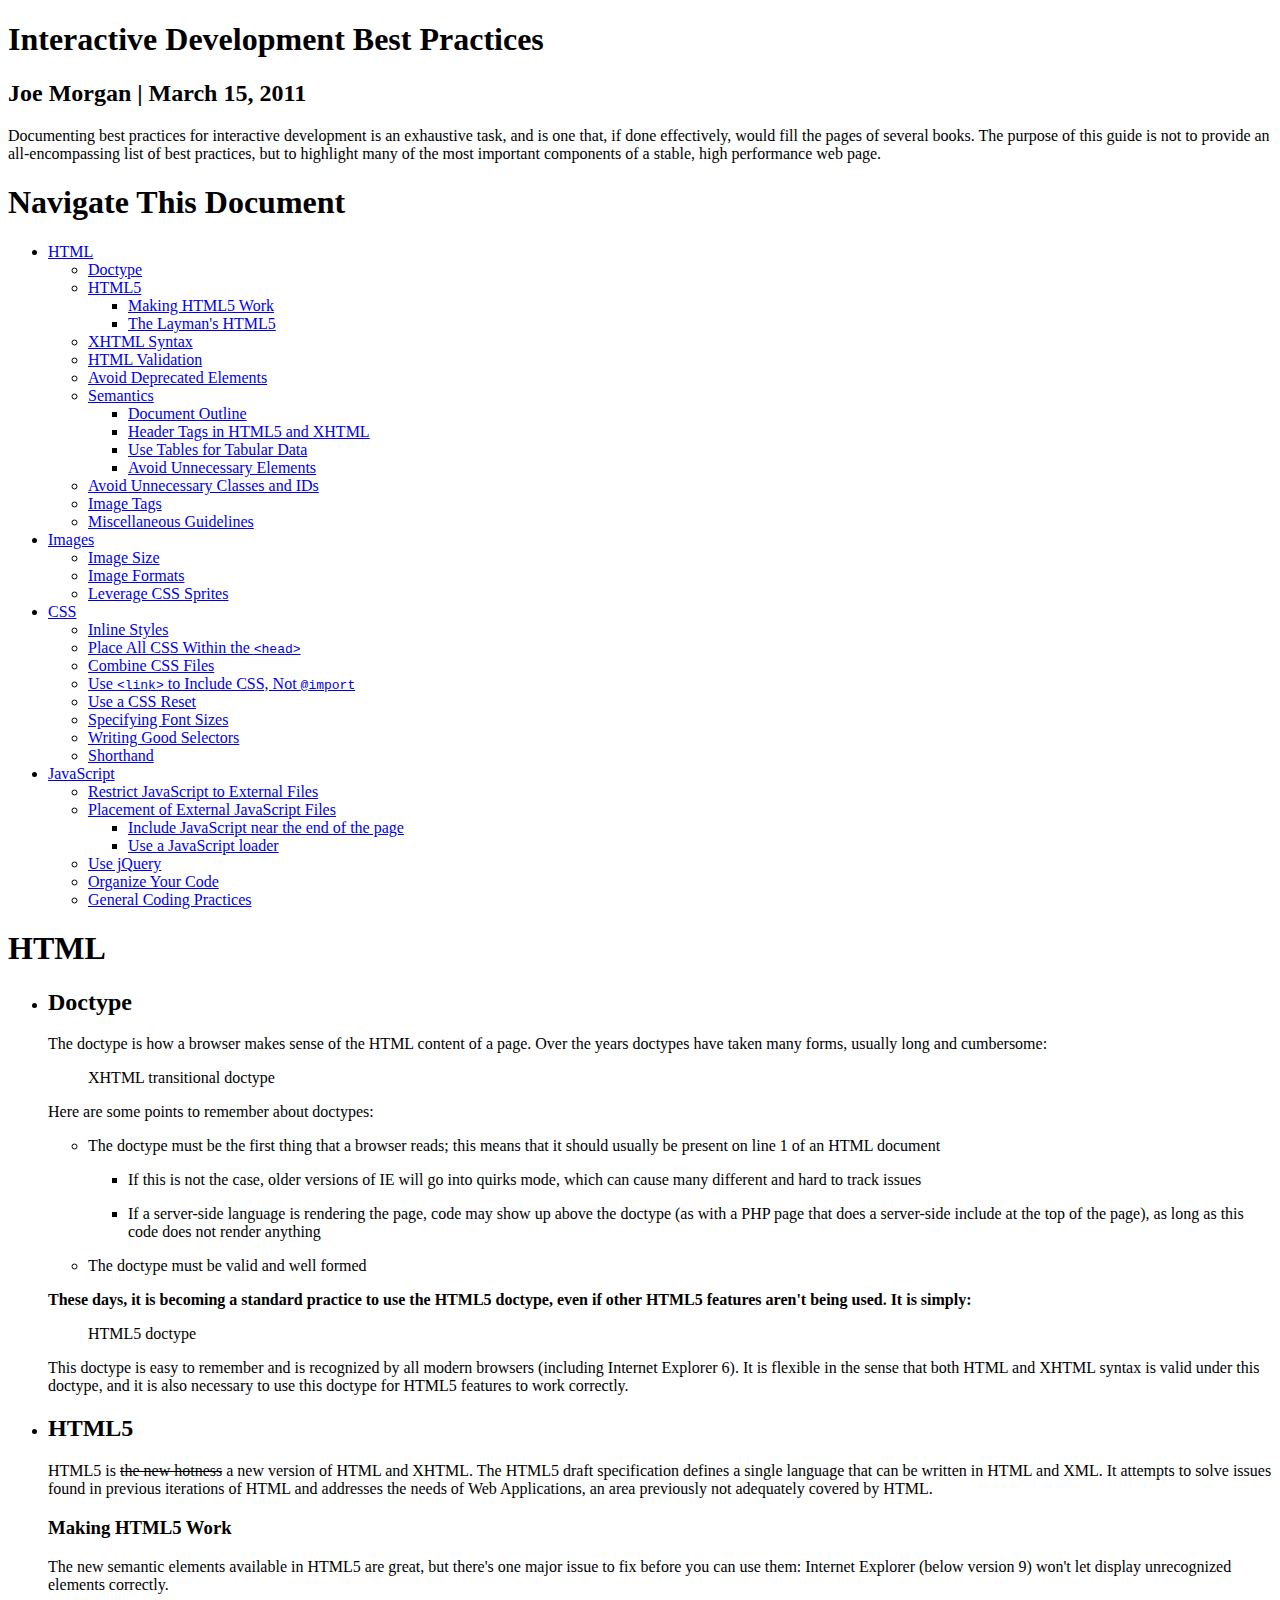
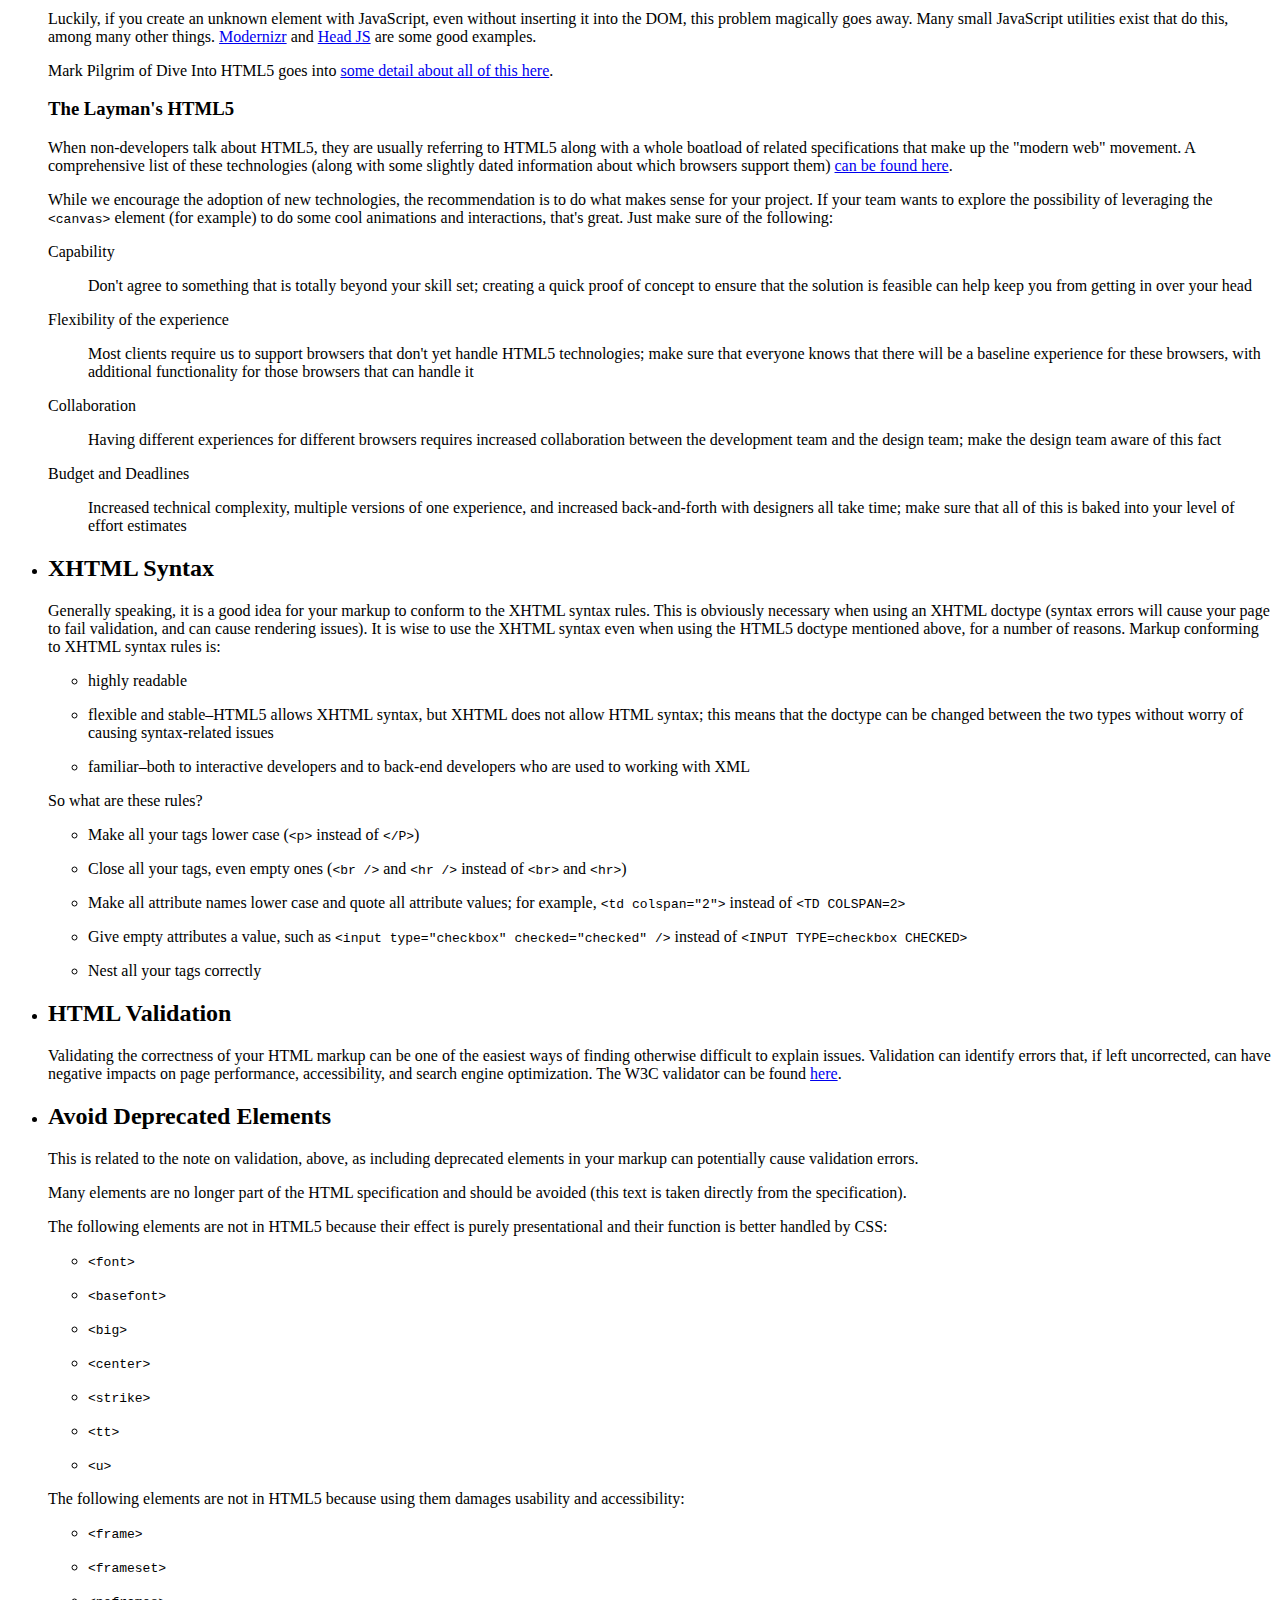
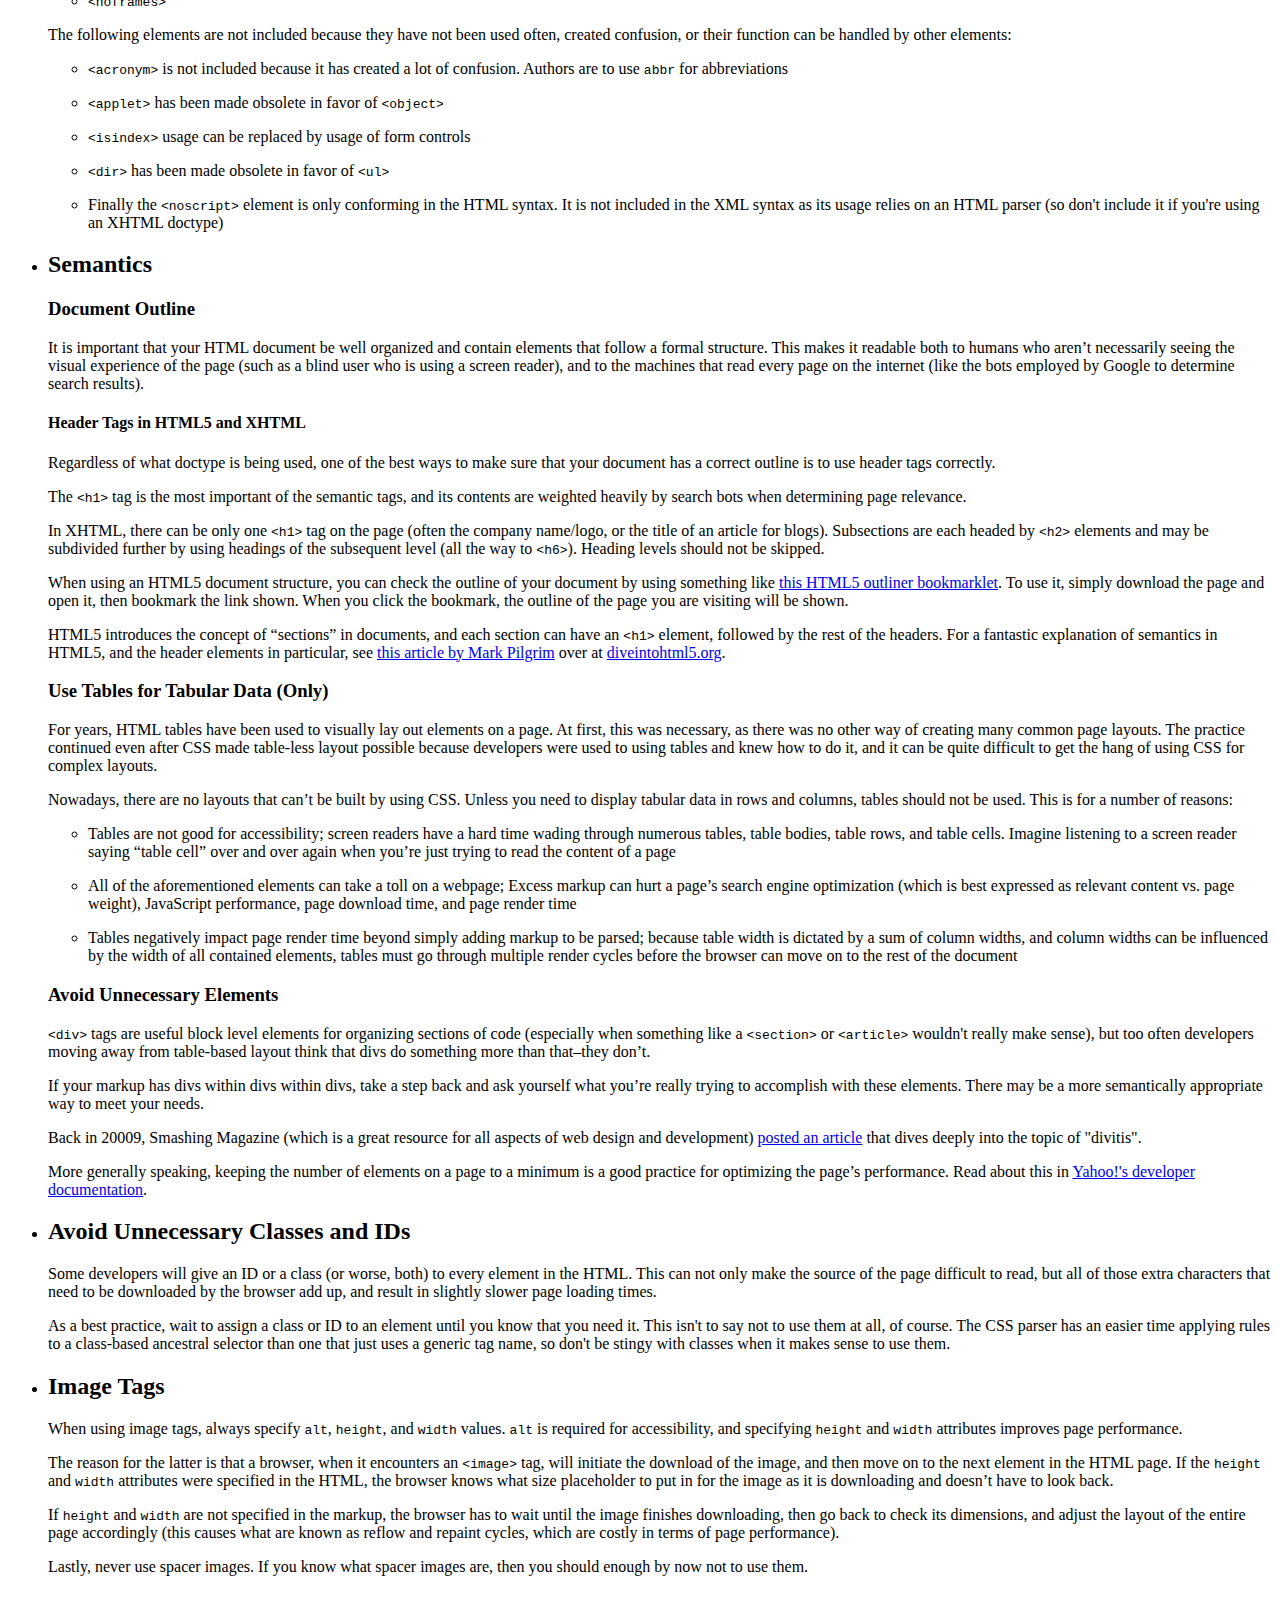
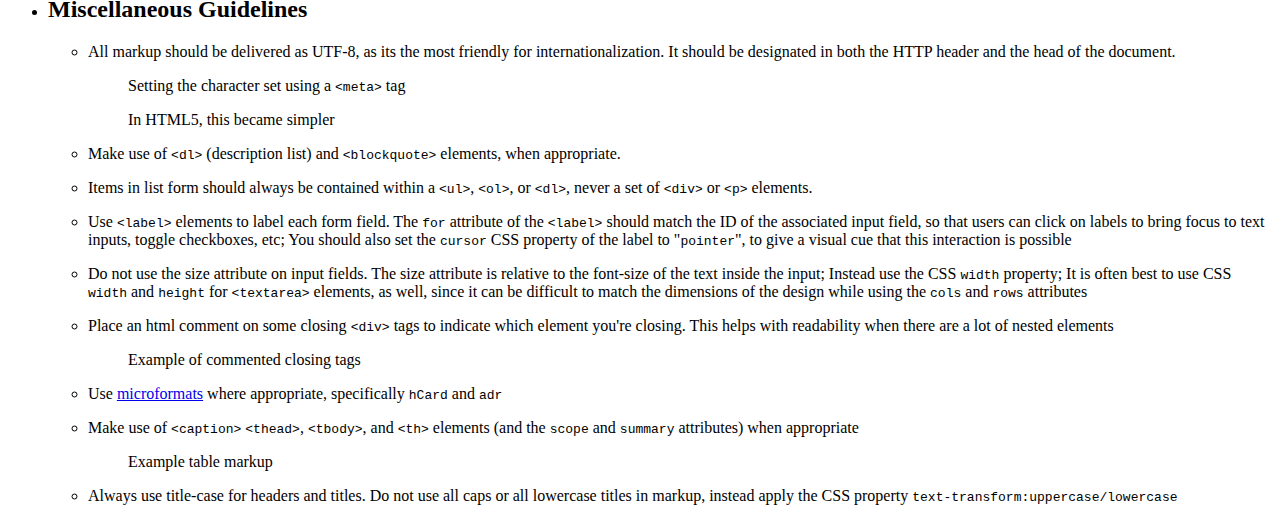
==== index.html @ dc232066 "Merge 3c3c4d3ef249db33609136a0fef72de94b679cce into c8c70b1cb8cd189feb882116576aad563fece96a" ====
<!DOCTYPE html>
<!--[if IE 7 ]>    <html lang="en" class="no-js ie7"> <![endif]-->
<!--[if IE 8 ]>    <html lang="en" class="no-js ie8"> <![endif]-->
<!--[if IE 9 ]>    <html lang="en" class="no-js ie9"> <![endif]-->
<!--[if (gt IE 9)|!(IE)]><!--> <html lang="en" class="no-js non-ie"> <!--<![endif]-->
	<head>
		<link href="css/main.css" media="screen" rel="stylesheet" />
<!--[if gte IE 6]>
    <![if IE 7]>
        <link href="css/ie7.css" media="screen" rel="stylesheet" />
    <![endif]>
    <![if IE 8]>
        <link href="css/ie8.css" media="screen" rel="stylesheet" />
    <![endif]>
<![endif]-->		
		<meta charset="utf-8" />	
		<meta content="" name="keywords"/>
		<meta content="" name="description"/>	
		<title>Interactive Development Best Practices</title>
		<link rel="icon" href="/favicon.ico" type="image/x-icon" />
		
		<!-- head.js allows for parallel JavaScript file loading, but maintains execution order (also has other functionality built-in) -->
		<script src="js/head.min.js"></script>
		<script>
			head.js(
				{"library": "http://ajax.googleapis.com/ajax/libs/jquery/1.4.4/jquery.min.js"},	// jQuery from the Google CDN
				{"easing": "js/jquery.easing.1.3.js"},											// jQuery easing plugin
				"js/main.js"																	// Load a file for application specific JavaScript, if necessary												
			);					
		</script>			
	</head>
	
	<body>
		<div class="main-container">
			<header>
				<hgroup>
					<h1>Interactive Development Best Practices</h1>
					<h2>Joe Morgan | <time datetime="20011-03-15">March 15, 2011</time></h2>				
				</hgroup>	
				
				<p>
					Documenting best practices for interactive development is an exhaustive task, and is one that, if done effectively, would fill the pages of 
					several books. The purpose of this guide is not to provide an all-encompassing list of best practices, but to highlight many of the most 
					important components of a stable, high performance web page.
				</p>

			</header>
			
			
			<nav>
				<h1>Navigate This Document</h1>
				<ul>
					<li class="active">
						<a class="top-level" href="#HTML" title="HTML">HTML</a>
						<ul class="second-level">
							<li><a href="#doctype" title="Doctype">Doctype</a></li>
							<li>
								<a href="#HTML5" title="HTML5">HTML5</a>
								<ul>
									<li><a href="#HTML5-shim" title="Making HTML5 Work">Making HTML5 Work</a></li>
									<li><a href="#laymans-HTML5" title="The Layman's HTML5">The Layman's HTML5</a></li>
								</ul>
							</li>							
							<li><a href="#XHTML-syntax" title="XHTML Syntax">XHTML Syntax</a></li>
							<li><a href="#validation" title="HTML Validation">HTML Validation</a></li>
							<li><a href="#deprecated" title="Avoid Deprecated Elements">Avoid Deprecated Elements</a></li>
							<li>
								<a href="#semantics" title="Semantics">Semantics</a>
								<ul>
									<li><a href="#document-outline" title="Document Outline">Document Outline</a></li>
									<li><a href="#header-tags" title="Header Tags in HTML5 and XHTML">Header Tags in HTML5 and XHTML</a></li>
									<li><a href="#tables-for-data" title="Use Tables for Tabular Data">Use Tables for Tabular Data</a></li>
									<li><a href="#avoid-unnecessary-elements" title="Avoid Unnecessary Elements">Avoid Unnecessary Elements</a></li>
								</ul>
							</li>
							<li><a href="#unnecessary-classes" title="Avoid Unnecessary Classes and IDs">Avoid Unnecessary Classes and IDs</a></li>
							<li><a href="#image-tags" title="Image Tags">Image Tags</a></li>
							<li><a href="#miscellaneous-guidelines" title="Miscellaneous Guidelines">Miscellaneous Guidelines</a></li>
						</ul>
					</li>
					<li>
						<a class="top-level" href="images.html" title="Images">Images</a>
						<ul class="second-level">
							<li><a href="#image-size" title="Image Size">Image Size</a></li>
							<li><a href="#image-format" title="Image Formats">Image Formats</a></li>
							<li><a href="#CSS-sprites" title="Leverage CSS Sprites">Leverage CSS Sprites</a></li>
						</ul>					
					</li>
					<li>
						<a class="top-level" href="css.html" title="CSS">CSS</a>
						<ul class="second-level">
							<li><a href="#inline-styles" title="Inline Styles">Inline Styles</a></li>
							<li><a href="#external-css" title="Place All CSS Within the &lt;head&gt;">Place All CSS Within the <code>&lt;head&gt;</code></a></li>
							<li><a href="#combine-stylesheets" title="Combine CSS Files">Combine CSS Files</a></li>
							<li><a href="#link-vs-import" title="Use &lt;link&gt; to Include CSS, Not @import">Use <code>&lt;link&gt;</code> to Include CSS, Not <code>@import</code></a></li>
							<li><a href="#reset" title="Use a CSS Reset">Use a CSS Reset</a></li>
							<li><a href="#font-sizes" title="Specifying Font Sizes">Specifying Font Sizes</a></li>
							<li><a href="#writing-good-selectors" title="Writing Good Selectors">Writing Good Selectors</a></li>
							<li><a href="#shorthand" title="Shorthand">Shorthand</a></li>
						</ul>					
					</li>
					<li>
						<a class="top-level" href="javascript.html" title="JavaScript">JavaScript</a>
						<ul class="second-level">
							<li><a href="#use-external-js" title="Restrict JavaScript to External Files">Restrict JavaScript to External Files</a></li>
							<li>
								<a href="#place-external-js" title="Placement of External JavaScript Files">Placement of External JavaScript Files</a>
								<ul>
									<li><a href="#end-of-page" title="Include JavaScript near the end of the page">Include JavaScript near the end of the page</a></li>
									<li><a href="#js-loader" title="Use a JavaScript loader">Use a JavaScript loader</a></li>
								</ul>
							</li>	
							<li><a href="#use-jquery" title="Use jQuery">Use jQuery</a></li>
							<li><a href="#organize-code" title="Organize Your Code">Organize Your Code</a></li>
							<li><a href="#general-js" title="General Coding Practices">General Coding Practices</a></li>
						</ul>					
					</li>
				</ul>
			</nav>
			
			
			<section id="HTML">
				<h1>HTML</h1>
				<ul class="recs">
					<li>				
						<h2 id="doctype">Doctype</h2>
						<p>
							The doctype is how a browser makes sense of the HTML content of a page. Over the years doctypes have taken many forms, usually long and cumbersome:
						</p>
				
						<figure>
							<figcaption class="code-label">XHTML transitional doctype</figcaption>		
							<script type="syntaxhighlighter" class="brush: xml">
								<![CDATA[
									<!DOCTYPE html PUBLIC "-//W3C//DTD XHTML 1.0 Transitional//EN" 
										"http://www.w3.org/TR/xhtml1/DTD/xhtml1-transitional.dtd">	]]>
							</script>
						</figure>	
											
						<p>
							Here are some points to remember about doctypes:
						</p>
						<ul>
							<li>
								The doctype must be the first thing that a browser reads; this means that it should usually be present on line 1 of an HTML document
								<ul>
									<li>
										<p>
											If this is not the case, older versions of IE will go into quirks mode, which can cause many different and hard to track issues
										</p>
									</li>
									<li>
										<p>
											If a server-side language is rendering the page, code may show up above the doctype (as with a PHP page that does a server-side 
											include at the top of the page), as long as this code does not render anything
										</p>
									</li>
								</ul>
							</li>
							<li>
								<p>
									The doctype must be valid and well formed
								</p>
							</li>
						</ul>
						
						<p>
							<strong>These days, it is becoming a standard practice to use the HTML5 doctype, even if other HTML5 features aren't being used. It is simply:</strong>
						</p>
			
						<figure>
							<figcaption class="code-label">HTML5 doctype</figcaption>		
							<script type="syntaxhighlighter" class="brush: xml">
								<![CDATA[
									<!DOCTYPE html>		]]>
							</script>
						</figure>						
						
						<p>
							This doctype is easy to remember and is recognized by all modern browsers (including Internet Explorer 6). It is flexible in the sense that 
							both HTML and XHTML syntax is valid under this doctype, and it is also necessary to use this doctype for HTML5 features to work correctly.
						</p>
					</li>
					<li>
						<h2 id="HTML5">HTML5</h2>
						<p>
							HTML5 is <del>the new hotness</del> a new version of HTML and XHTML. The HTML5 draft specification defines a single language that can be written in HTML and XML. 
							It attempts to solve issues found in previous iterations of HTML and addresses the needs of Web Applications, an area previously not adequately 
							covered by HTML.
						</p>
						
							<h3 id="HTML5-shim">Making HTML5 Work</h3>
							<p>
								The new semantic elements available in HTML5 are great, but there's one major issue to fix before you can use them: Internet Explorer (below version 9) won't let 
								display unrecognized elements correctly. 
							</p>
							<p>	
								Luckily, if you create an unknown element with JavaScript,	even without inserting it into the DOM, this problem
								magically goes away. Many small JavaScript utilities exist that do this, among many other things. 
								<a href="http://www.modernizr.com/" target="_blank" title="Modernizr">Modernizr</a> and <a href="http://headjs.com/" target="_blank" title="Head JS script loader">Head JS</a> 
								are some good examples.
							</p>
							<p>
								Mark Pilgrim of Dive Into HTML5 goes into 
								<a href="http://diveintohtml5.info/semantics.html#unknown-elements" target="_blank" title="Dive Into HTML5 on unknown elements">some detail about all of this here</a>.
							</p>
							
							<h3 id="laymans-HTML5">The Layman's HTML5</h3>
							<p>
								When non-developers talk about HTML5, they are usually referring to HTML5 along with a whole boatload of related specifications that make
								up the "modern web" movement. A comprehensive list of these technologies (along with some slightly dated information about which browsers support
								them) 
								<a href="http://www.findmebyip.com/litmus/" target="_blank" title="List of HTML5 technologies">can be found here</a>. 
							</p>
							<p>
								While we encourage the adoption of new technologies, the recommendation is to do what makes sense for your project. If your team wants to explore
								the possibility of leveraging the <code>&lt;canvas&gt;</code> element (for example) to do some cool animations and interactions, that's great. Just make sure
								of the following:
							</p>
							<dl>
								<dt>Capability</dt>
								<dd>
									<p>
										Don't agree to something that is totally beyond your skill set; creating a quick proof of concept to ensure that the solution is feasible can help
										keep you from getting in over your head
									</p>
								</dd>
								
								<dt>Flexibility of the experience</dt>
								<dd>
									<p>
										Most clients require us to support browsers that don't yet handle HTML5 technologies; make sure that everyone knows that there will be a 
										baseline experience for these browsers, with additional functionality for those browsers that can handle it
									</p>
								</dd>
								
								<dt>Collaboration</dt>
								<dd>
									<p>
										Having different experiences for different browsers requires increased collaboration between the development team and the design team; make 
										the design team aware of this fact
									</p>
								</dd>
								
								<dt>Budget and Deadlines</dt>
								<dd>
									<p>
										Increased technical complexity, multiple versions of one experience, and increased back-and-forth with designers all take time; make sure that
										all of this is baked into your level of effort estimates
									</p>
								</dd>
							</dl>
					</li>	
					<li>	
						<h2 id="XHTML-syntax">XHTML Syntax</h2>
						<p>
							Generally speaking, it is a good idea for your markup to conform to the XHTML syntax rules. This is obviously necessary when using an XHTML 
							doctype (syntax errors will cause your page to fail validation, and can cause rendering issues). It is wise to use the XHTML syntax even when 
							using the HTML5 doctype mentioned above, for a number of reasons. Markup conforming to XHTML syntax rules is:
						</p>
						<ul>
							<li>
								<p>
									highly readable
								</p>
							</li>
							<li>
								<p>
									flexible and stable&ndash;HTML5 allows XHTML syntax, but XHTML does not allow HTML syntax; this means that the doctype can be changed between 
									the two types without worry of causing syntax-related issues
								</p>
							</li>
							<li>
								<p>
									familiar&ndash;both to interactive developers and to back-end developers who are used to working with XML
								</p>
							</li>
						</ul>
						
						<p>
							So what are these rules?
						</p>
						
						<ul>
							<li>
								<p>
									Make all your tags lower case (<code>&lt;p&gt;</code> instead of <code>&lt;/P&gt;</code>)
								</p>
							</li>
							<li>
								<p>
									Close all your tags, even empty ones (<code>&lt;br /&gt;</code> and <code>&lt;hr /&gt;</code> instead of <code>&lt;br&gt;</code> and <code>&lt;hr&gt;</code>)
								</p>
							</li>
							<li>
								<p>
									Make all attribute names lower case and quote all attribute values; for example, <code>&lt;td colspan="2"&gt;</code> instead of <code>&lt;TD COLSPAN=2&gt;</code> 
								</p>
							</li>
							<li>
								<p>
									Give empty attributes a value, such as <code>&lt;input type="checkbox" checked="checked" /&gt;</code> instead of <code>&lt;INPUT TYPE=checkbox CHECKED&gt;</code>
								</p>
							</li>
							<li>
								<p>
									Nest all your tags correctly
								</p>
							</li>
						</ul>
					</li>
	
					<li>					
						<h2 id="validation">HTML Validation</h2>
						<p>
							Validating the correctness of your HTML markup can be one of the easiest ways of finding otherwise difficult to explain issues. Validation can identify
							errors that, if left uncorrected, can have negative impacts on page performance, accessibility, and search engine optimization. The W3C validator can 
							be found <a href="http://validator.w3.org/" target="_blank" title="W3C Validator">here</a>.
						</p>
					</li>
					<li>					
						<h2 id="deprecated">Avoid Deprecated Elements</h2>
						
						<p>
							This is related to the note on validation, above, as including deprecated elements in your markup can potentially cause validation errors.
						</p>
						<p>
							Many elements are no longer part of the HTML specification and should be avoided (this text is taken directly from the specification).
						</p>
						
						<p>
							The following elements are not in HTML5 because their effect is purely presentational and their function is better handled by CSS:
						</p>			
						<ul>
							<li>
								<p>
									<code>&lt;font&gt;</code>
								</p>
							</li>
							<li>
								<p>
									<code>&lt;basefont&gt;</code>
								</p>
							</li>
							<li>
								<p>
									<code>&lt;big&gt;</code>
								</p>
							</li>
							<li>
								<p>
									<code>&lt;center&gt;</code>
								</p>
							</li>
							<li>
								<p>
									<code>&lt;strike&gt;</code>
								</p>
							</li>
							<li>
								<p>
									<code>&lt;tt&gt;</code>
								</p>
							</li>
							<li>
								<p>
									<code>&lt;u&gt;</code>
								</p>
							</li>
						</ul>
						
						<p>
							The following elements are not in HTML5 because using them damages usability and accessibility:
						</p>			
						<ul>
							<li>
								<p>
									<code>&lt;frame&gt;</code>
								</p>
							</li>
							<li>
								<p>
									<code>&lt;frameset&gt;</code>
								</p>
							</li>
							<li>
								<p>
									<code>&lt;noframes&gt;</code>
								</p>
							</li>
						</ul>
						
						<p>
							The following elements are not included because they have not been used often, created confusion, or their function can be handled by 
							other elements:
						</p>			
						<ul>
							<li>
								<p>
									<code>&lt;acronym&gt;</code> is not included because it has created a lot of confusion. Authors are to use <code>abbr</code> for abbreviations
								</p>
							</li>
							<li>
								<p>
									<code>&lt;applet&gt;</code> has been made obsolete in favor of <code>&lt;object&gt;</code>
								</p>
							</li>
							<li>
								<p>
									<code>&lt;isindex&gt;</code> usage can be replaced by usage of form controls
								</p>
							</li>
							<li>
								<p>
									<code>&lt;dir&gt;</code> has been made obsolete in favor of <code>&lt;ul&gt;</code>
								</p>
							</li>
							<li>
								<p>
									Finally the <code>&lt;noscript&gt;</code> element is only conforming in the HTML syntax. It is not included in the XML syntax 
									as its usage relies on an HTML parser (so don't include it if you're using an XHTML doctype)
								</p>
							</li>
						</ul>
					</li>
					<li>					
						<h2 id="semantics">Semantics</h2>	
						
							<h3 id="document-outline">Document Outline</h3>
							
							<p>
								It is important that your HTML document be well organized and contain elements that follow a formal structure. This makes it readable 
								both to humans who aren’t necessarily seeing the visual experience of the page (such as a blind user who is using a screen reader), 
								and to the machines that read every page on the internet (like the bots employed by Google to determine search results).
							</p>
								
								<h4 id="header-tags">Header Tags in HTML5 and XHTML</h4>
								
								<p>
									Regardless of what doctype is being used, one of the best ways to make sure that your document has a correct outline is to use header tags correctly.
								</p>
								
								<p>
									The <code>&lt;h1&gt;</code> tag is the most important of the semantic tags, and its contents are weighted heavily by search bots when 
									determining page relevance. 
								</p>
								
								<p>
									In XHTML, there can be only one <code>&lt;h1&gt;</code> tag on the page (often the company name/logo, or the title of an article for blogs). 
									Subsections are each headed by <code>&lt;h2&gt;</code> elements and may be subdivided further by using headings of the subsequent level 
									(all the way to <code>&lt;h6&gt;</code>). Heading levels should not be skipped.
								</p>
								
								<p>
									When using an HTML5 document structure, you can check the outline of your document by using something like 
									<a href="http://code.google.com/p/h5o/downloads/detail?name=outliner.0.5.0.62.html&amp;can=2&amp;q=" target="_blank" title="HTML5 Outliner Bookmarklet">this HTML5 outliner bookmarklet</a>.
									To use it, simply download the page and open it, then bookmark the link shown. When you click the bookmark, the outline of the page
									you are visiting will be shown.
								</p>
								
								<p>
									HTML5 introduces the concept of “sections” in documents, and each section can have an <code>&lt;h1&gt;</code> element, followed by the rest of the headers. 
									For a fantastic explanation of semantics in HTML5, and the header elements in particular, see 
									<a href="http://diveintohtml5.org/semantics.html#header-element" target="_blank" title="Header element discussed">this article by Mark Pilgrim</a> over at 
									<a href="http://diveintohtml5.org" target="_blank" title="diveintohtml5.org">diveintohtml5.org</a>.
								</p>
							
							<h3 id="tables-for-data">Use Tables for Tabular Data (Only)</h3>
							
							<p>
								For years, HTML tables have been used to visually lay out elements on a page. At first, this was necessary, as there was no other way of creating 
								many common page layouts. The practice continued even after CSS made table-less layout possible because developers were used to using tables and knew 
								how to do it, and it can be quite difficult to get the hang of using CSS for complex layouts.
							</p>
								
							<p>
								Nowadays, there are no layouts that can’t be built by using CSS. Unless you need to display tabular data in rows and columns, tables should not be 
								used. This is for a number of reasons:
							</p>	
									
							<ul>
								<li>
									<p>
										Tables are not good for accessibility; screen readers have a hard time wading through numerous tables, table bodies, table rows, and table cells. 
										Imagine listening to a screen reader saying “table cell” over and over again when you’re just trying to read the content of a page
									</p>
								</li>
								<li>
									<p>
										All of the aforementioned elements can take a toll on a webpage; Excess markup can hurt a page’s search engine optimization (which is best 
										expressed as relevant content vs. page weight), JavaScript performance, page download time, and page render time
									</p>
								</li>
								<li>
									<p>
										Tables negatively impact page render time beyond simply adding markup to be parsed; because table width is dictated by a sum of column widths, 
										and column widths can be influenced by the width of all contained elements, tables must go through multiple render cycles before the browser can 
										move on to the rest of the document
									</p>
								</li>
							</ul>		
									
							<h3 id="avoid-unnecessary-elements">Avoid Unnecessary Elements</h3>		
									
							<p>
								<code>&lt;div&gt;</code> tags are useful block level elements for organizing sections of code (especially when something like a <code>&lt;section&gt;</code>
								or <code>&lt;article&gt;</code> wouldn't really make sense), but too often developers moving away from table-based layout think that divs do something more 
								than that&ndash;they don’t. 
							</p>		
								
							<p>
								If your markup has divs within divs within divs, take a step back and ask yourself what you’re really trying to accomplish with these elements. There may
								be a more semantically appropriate way to meet your needs.
							</p>		
							<p>
								Back in 20009, Smashing Magazine (which is a great resource for all aspects of web design and development) 
								<a href="http://www.smashingmagazine.com/2009/04/08/from-table-hell-to-div-hell/" target="_blank" title="Smashing Magazine">posted an article</a> 
								that dives deeply into the topic of "divitis".
							</p>
							
							<p>
								More generally speaking, keeping the number of elements on a page to a minimum is a good practice for optimizing the page’s performance. 
								Read about this in <a href="http://developer.yahoo.com/performance/rules.html#min_dom" target="_blank" title="Yahoo! developer docs">Yahoo!'s developer documentation</a>. 
							</p>
					</li>
					<li>					
						<h2 id="unnecessary-classes">Avoid Unnecessary Classes and IDs</h2>
						
						<p>
							Some developers will give an ID or a class (or worse, both) to every element in the HTML. This can not only make the source of the page difficult 
							to read, but all of those extra characters that need to be downloaded by the browser add up, and result in slightly slower page loading times.
						</p>
						
						<p>
							As a best practice, wait to assign a class or ID to an element until you know that you need it. This isn't to say not to use them at all, of course. 
							The CSS parser has an easier time applying rules to a class-based ancestral selector than one that just uses a generic tag name, so don't be stingy 
							with classes when it makes sense to use them. 
						</p>
					</li>
					<li>					
						<h2 id="image-tags">Image Tags</h2>
						<p>
							When using image tags, always specify <code>alt</code>, <code>height</code>, and <code>width</code> values. <code>alt</code> is required for accessibility, 
							and specifying <code>height</code> and <code>width</code> attributes improves page performance. 
						</p>
						<p>
							The reason for the latter is that a browser, when it encounters an <code>&lt;image&gt;</code> tag, will initiate the download of the image, and then 
							move on to the next element in the HTML page. If the <code>height</code> and <code>width</code> attributes were specified in the HTML, the browser 
							knows what size placeholder to put in for the image as it is downloading and doesn’t have to look back.
						</p>
						
						<p>
							If <code>height</code> and <code>width</code> are not specified in the markup, the browser has to wait until the image finishes downloading, then go 
							back to check its dimensions, and adjust the layout of the entire page accordingly (this causes what are known as reflow and repaint cycles, which 
							are costly in terms of page performance).
						</p>
						<p>
							Lastly, never use spacer images. If you know what spacer images are, then you should enough by now not to use them.
						</p>
					</li>
					<li>					
						<h2 id="miscellaneous-guidelines">Miscellaneous Guidelines</h2>
						<ul>
							<li>
								<p>
									All markup should be delivered as UTF-8, as its the most friendly for internationalization. It should be designated in both the HTTP header 
									and the head of the document. 
								</p>
								
								<figure>
									<figcaption class="code-label">Setting the character set using a <code>&lt;meta&gt;</code> tag</figcaption>		
									<script type="syntaxhighlighter" class="brush: xml">
										<![CDATA[
											<meta http-equiv="Content-Type" content="text/html; charset=UTF-8" />		]]>
									</script>
								</figure>	
								
								<figure>
									<figcaption class="code-label">In HTML5, this became simpler</figcaption>		
									<script type="syntaxhighlighter" class="brush: xml">
										<![CDATA[
											<meta charset="utf-8">		]]>
									</script>
								</figure>								
							</li>
							<li>
								<p>
									Make use of <code>&lt;dl&gt;</code> (description list) and <code>&lt;blockquote&gt;</code> elements, when appropriate. 
								</p>
							</li>
							<li>
								<p>
									Items in list form should always be contained within a <code>&lt;ul&gt;</code>, <code>&lt;ol&gt;</code>, or <code>&lt;dl&gt;</code>, never a 
									set of <code>&lt;div&gt;</code> or <code>&lt;p&gt;</code> elements.
								</p>
							</li>
							<li>
								<p>
									Use <code>&lt;label&gt;</code> elements to label each form field. The <code>for</code> attribute of the <code>&lt;label&gt;</code> should match 
									the ID of the associated input field, so that users can click on labels to bring focus to text inputs, toggle checkboxes, etc; You should also 
									set the <code>cursor</code> CSS property of the label to "<code>pointer</code>", to give a visual cue that this interaction is possible
								</p>
							</li>
							<li>
								<p>
									Do not use the size attribute on input fields. The size attribute is relative to the font-size of the text inside the input; Instead use the CSS 
									<code>width</code> property; It is often best to use CSS <code>width</code> and <code>height</code> for <code>&lt;textarea&gt;</code> elements, as well,
									since it can be difficult to match the dimensions of the design while using the <code>cols</code> and <code>rows</code> attributes
								</p>
							</li>
							<li>
								<p>
									Place an html comment on some closing <code>&lt;div&gt;</code> tags to indicate which element you're closing. This helps with readability when
									there are a lot of nested elements
								</p>
	
								<figure>
									<figcaption class="code-label">Example of commented closing tags</figcaption>		
									<script type="syntaxhighlighter" class="brush: xml">
										<![CDATA[
												...
												<ul>
													<li><a href="/terms.html">Terms &amp; Conditions</a></li>
													<li><a href="/privacy.html">Privacy Policy</a></li>
													<li><a href="/contact.html">Contact Us</a></li>
												</ul>
											</div>	<!-- class="content-module footer-module" -->
										</div>	<!-- id="footer" -->													]]>
									</script>
								</figure>								
							</li>
							<li>
								<p>
									Use <a href="http://en.wikipedia.org/wiki/Microformat" target="_blank" title="Microformats">microformats</a> where appropriate, specifically <code>hCard</code> 
									and <code>adr</code>
								</p>
							</li>
							<li>
								<p>
									Make use of <code>&lt;caption&gt;</code> <code>&lt;thead&gt;</code>, <code>&lt;tbody&gt;</code>, and <code>&lt;th&gt;</code> elements (and the 
									<code>scope</code> and <code>summary</code> attributes) when appropriate
								</p>
								
								<figure>
									<figcaption class="code-label">Example table markup</figcaption>		
									<script type="syntaxhighlighter" class="brush: xml">
										<![CDATA[
										<table summary="Blenders available in store">
											<caption>Blenders available in the store, by price and wattage</caption>
											<thead>
												<tr>
													<th scope="col">Brand</th>
													<th scope="col">Price</th>
													<th scope="col">Wattage</th>
												</tr>
											</thead>
											<tbody>
												<tr>
													<td scope="row">Vitamix</td>
													<td>$399.95</td>
													<td>1100</td>
												</tr>
												<tr>
													<td scope="row">Cuisinart</td>
													<td>$99.99</td>
													<td>600</td>
												</tr>
												<tr>
													<td scope="row">Black &amp; Decker</td>
													<td>$39.95</td>
													<td>400</td>
												</tr>
											</tbody>
										</table>													]]>
									</script>
								</figure>								
							</li>
							<li>
								<p>
									Always use title-case for headers and titles. Do not use all caps or all lowercase titles in markup, instead apply the CSS property 
									<code>text-transform:uppercase/lowercase</code>
								</p>
							</li>
						</ul>
					</li>
				</ul>			
			</section>

		</div>	
			
		
		<!-- SyntaxHighlighter loaded without Head JS because it was experiencing some unexplained issues in Chrome -->
		<script src="js/syntax-highlighter.js"></script>	
	</body> 
</html>
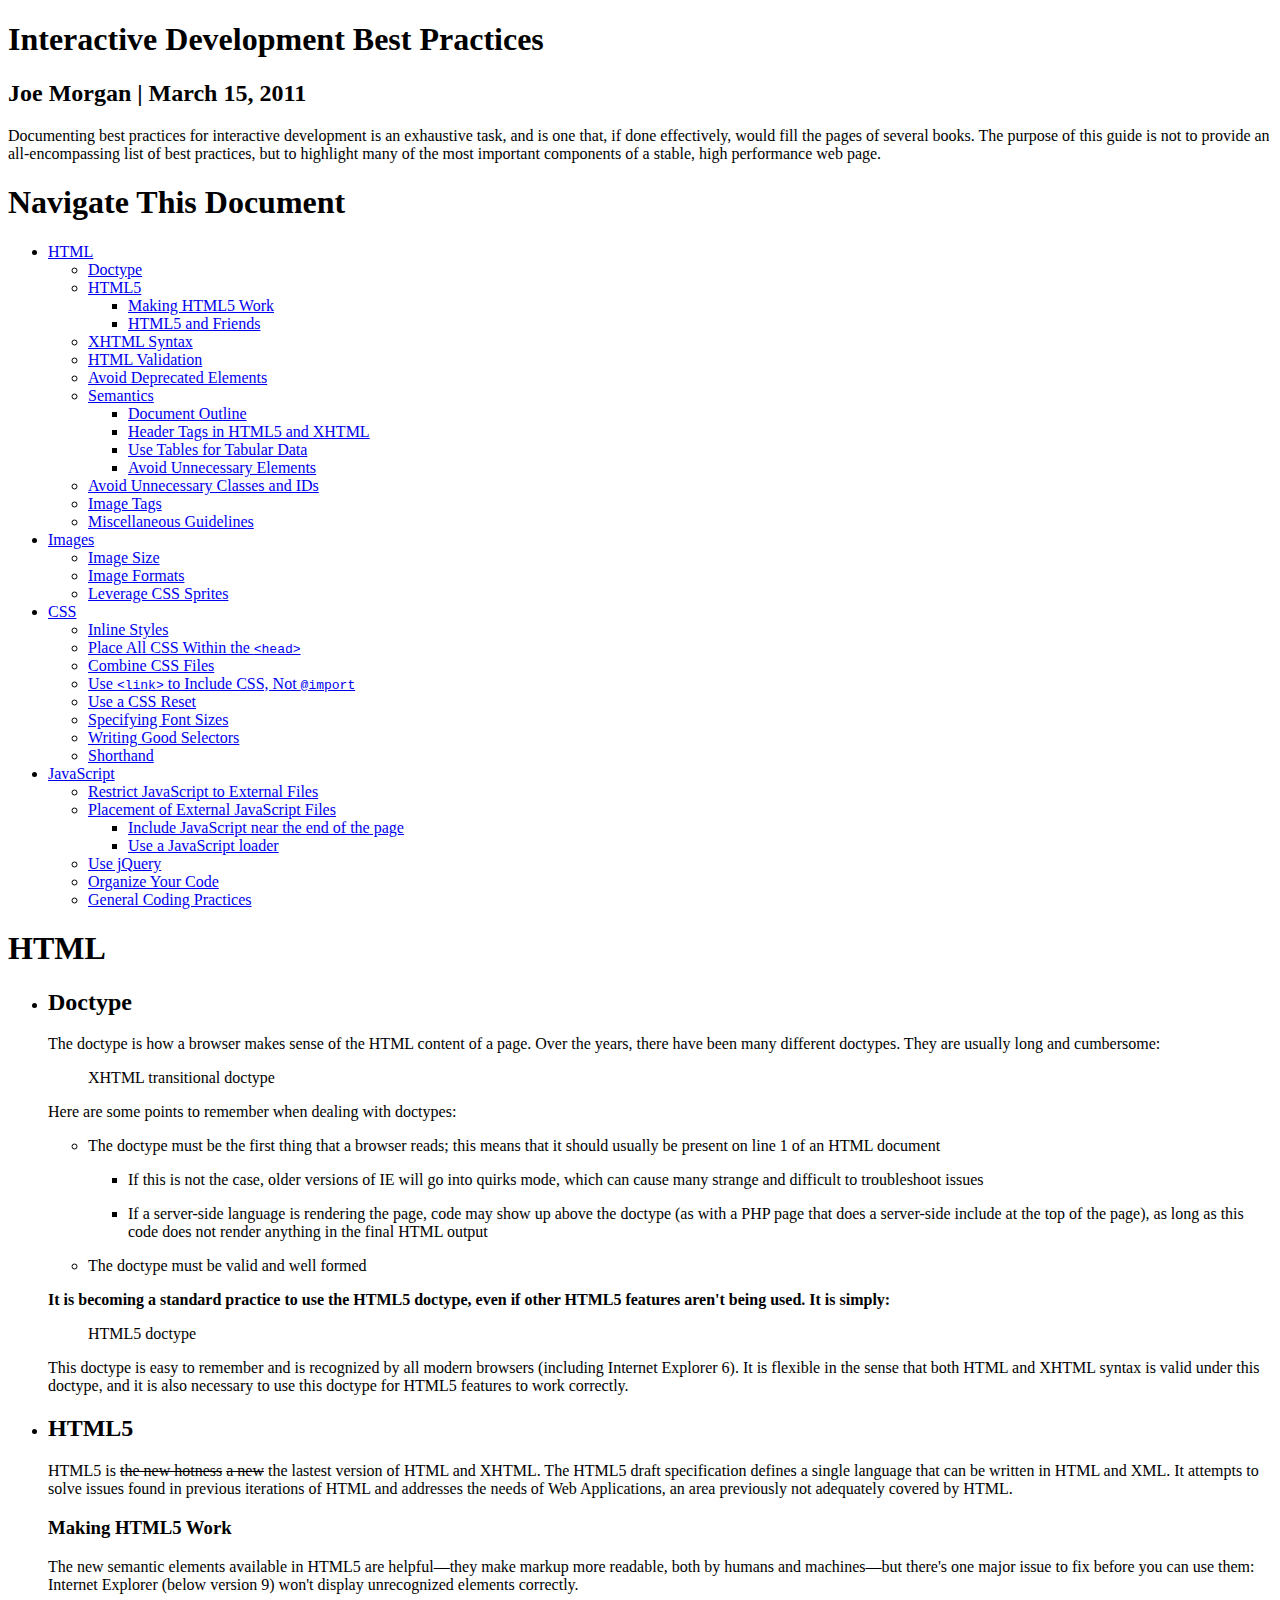
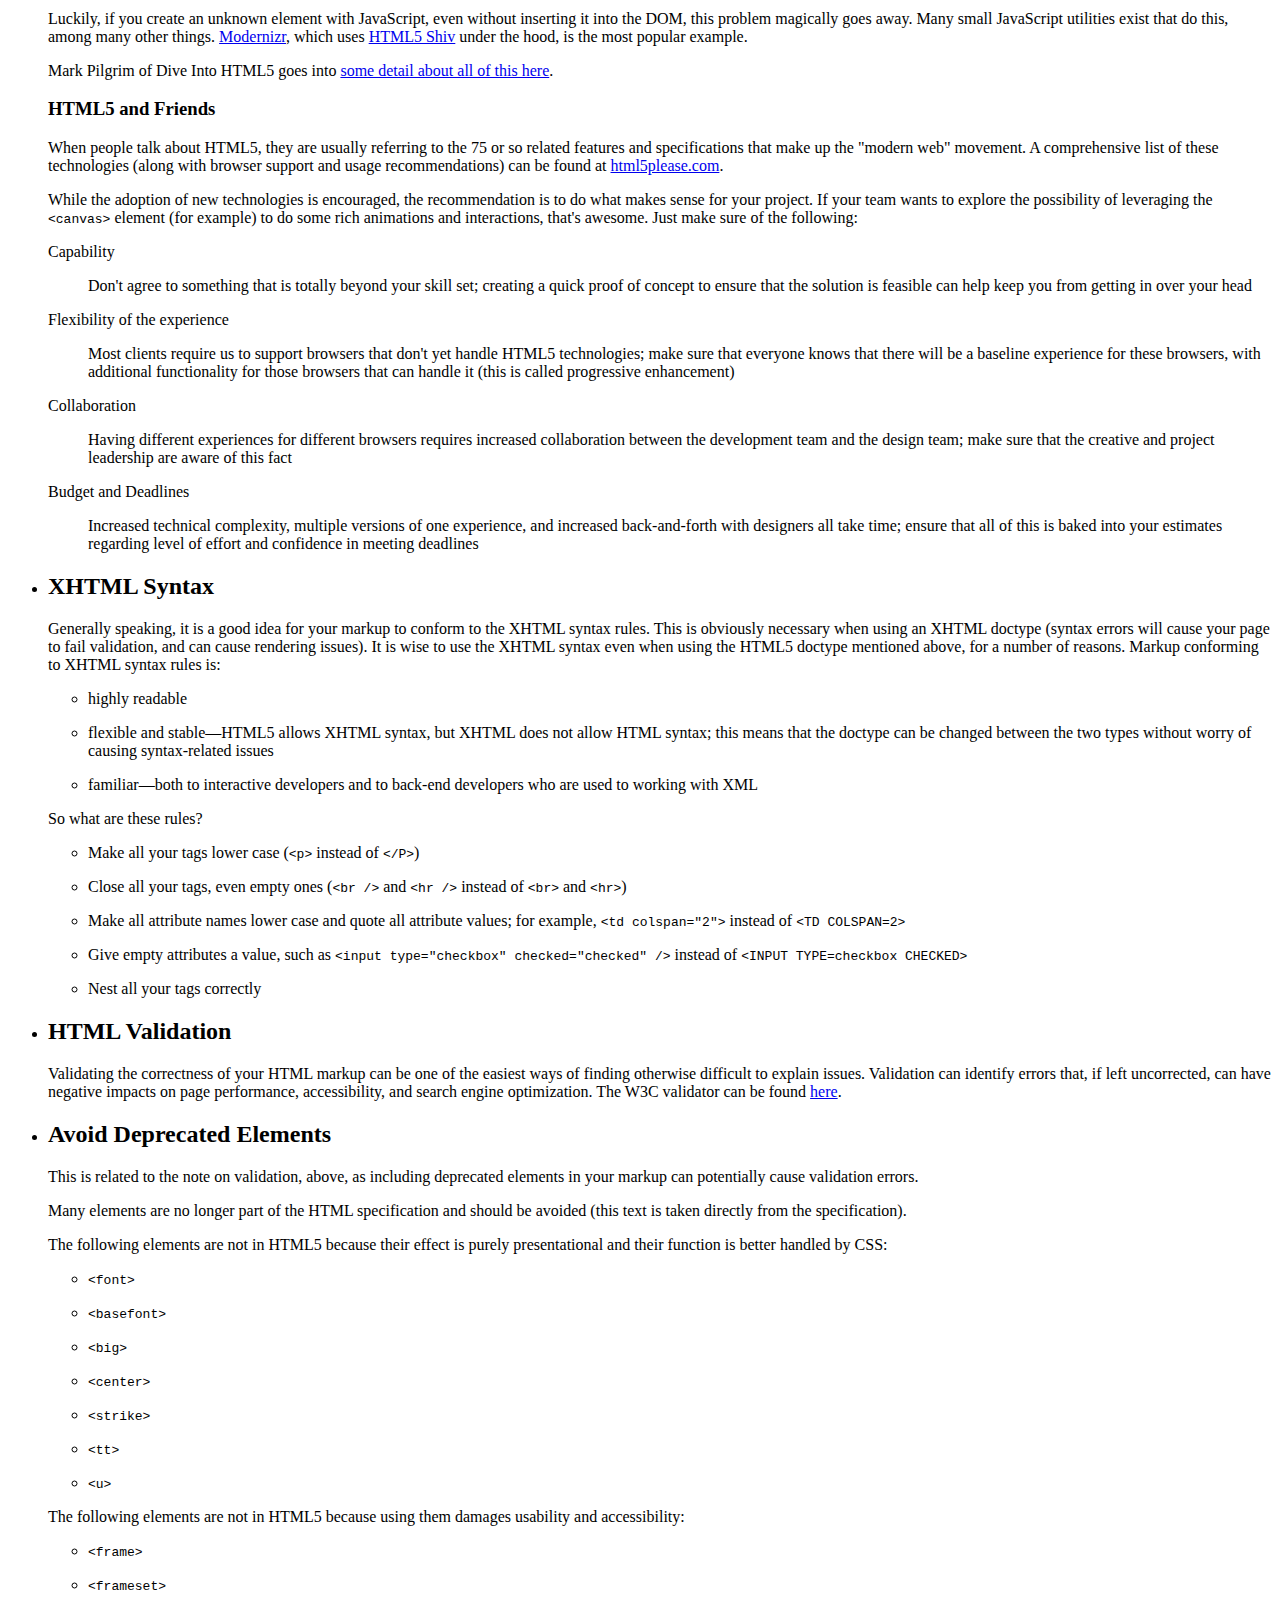
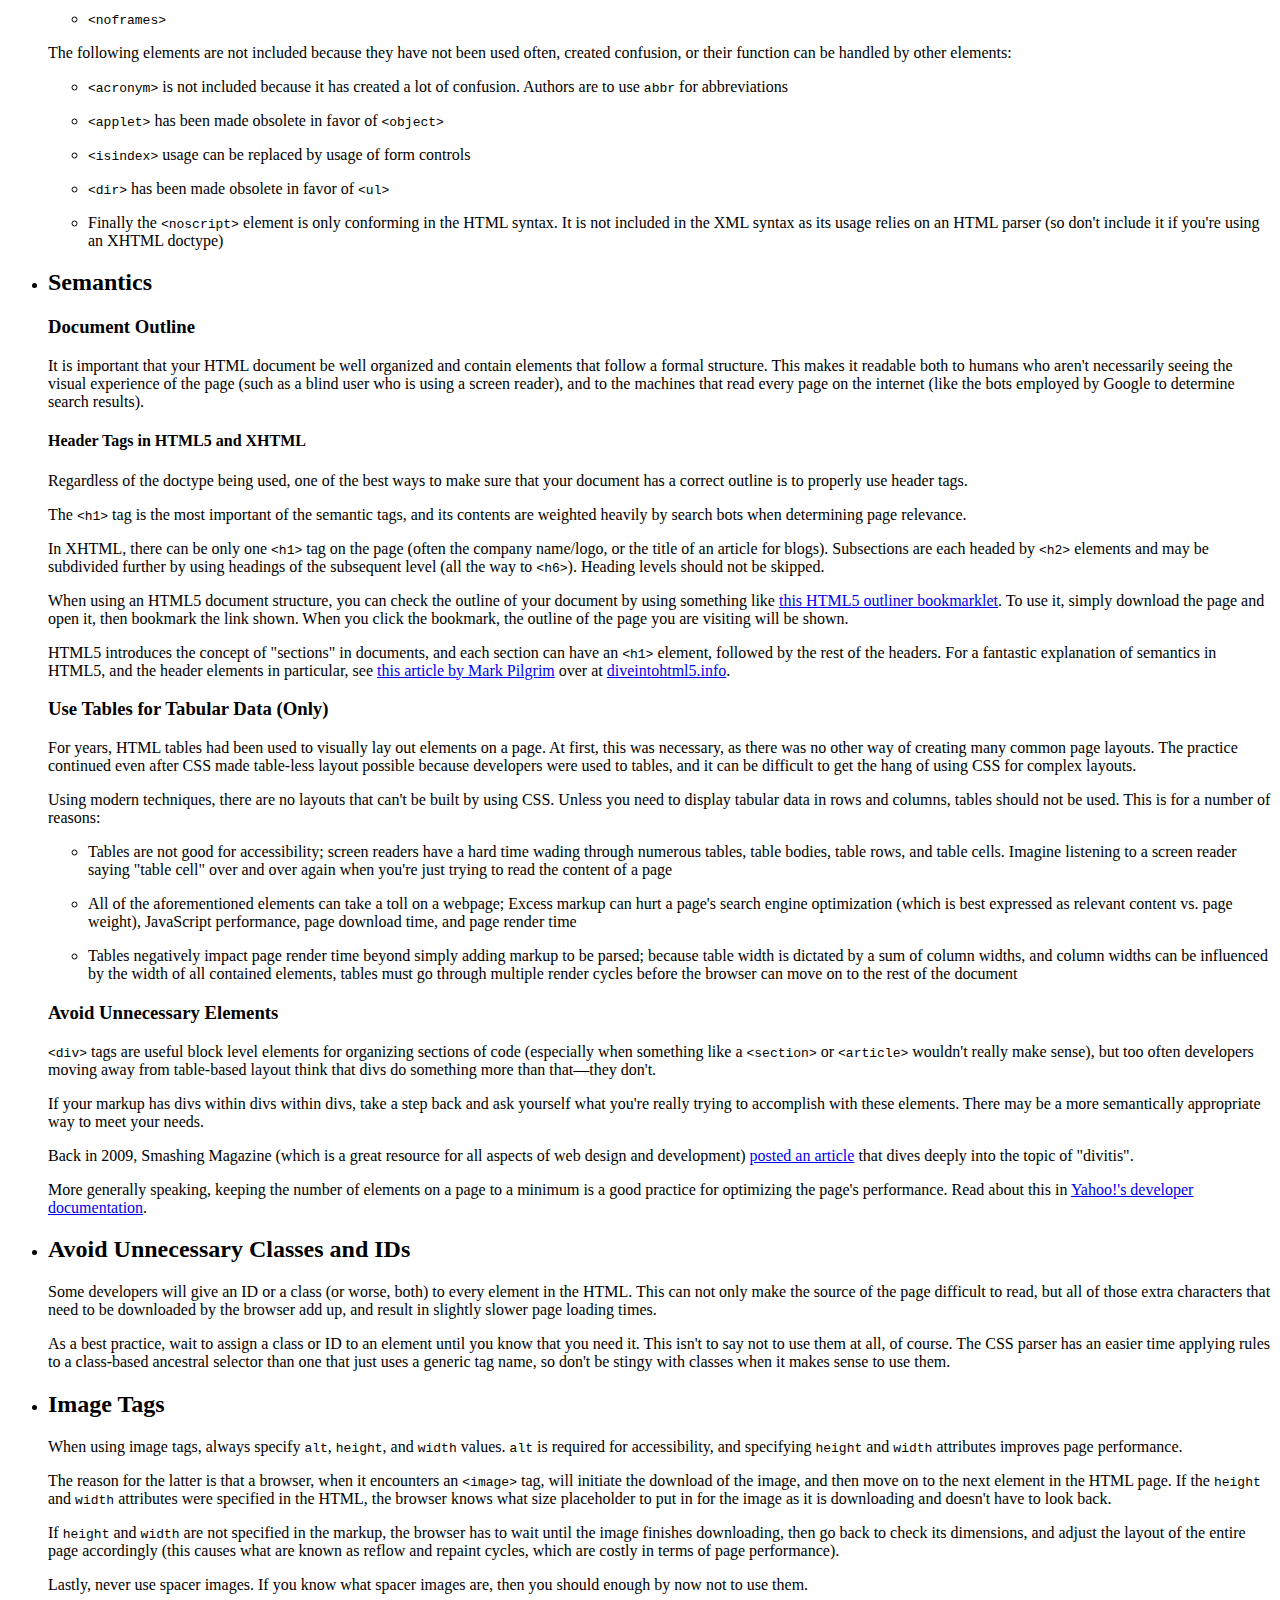
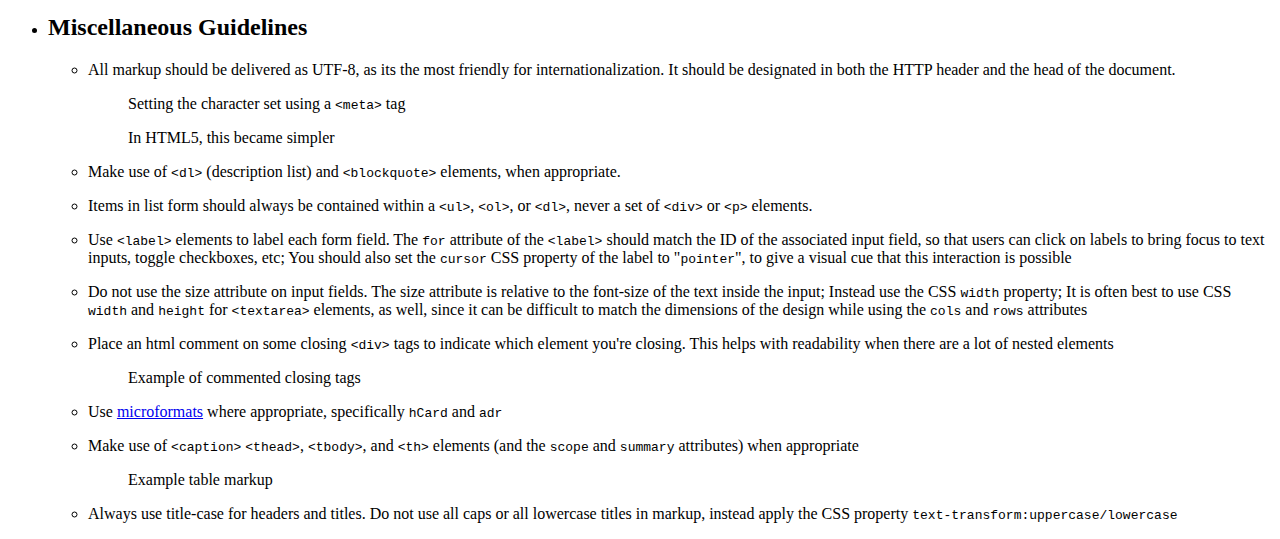
==== commit 23e7c373: "Updated some sections, fixed a couple broken links, lots of text changes" ====
--- a/index.html
+++ b/index.html
@@ -23,7 +23,7 @@
 		<script src="js/head.min.js"></script>
 		<script>
 			head.js(
-				{"library": "http://ajax.googleapis.com/ajax/libs/jquery/1.4.4/jquery.min.js"},	// jQuery from the Google CDN
+				{"library": "http://ajax.googleapis.com/ajax/libs/jquery/1.7.1/jquery.min.js"},	// jQuery from the Google CDN
 				{"easing": "js/jquery.easing.1.3.js"},											// jQuery easing plugin
 				"js/main.js"																	// Load a file for application specific JavaScript, if necessary												
 			);					
@@ -58,7 +58,7 @@
 								<a href="#HTML5" title="HTML5">HTML5</a>
 								<ul>
 									<li><a href="#HTML5-shim" title="Making HTML5 Work">Making HTML5 Work</a></li>
-									<li><a href="#laymans-HTML5" title="The Layman's HTML5">The Layman's HTML5</a></li>
+									<li><a href="#HTML5-friends" title="HTML5 and Friends">HTML5 and Friends</a></li>
 								</ul>
 							</li>							
 							<li><a href="#XHTML-syntax" title="XHTML Syntax">XHTML Syntax</a></li>
@@ -125,7 +125,7 @@
 					<li>				
 						<h2 id="doctype">Doctype</h2>
 						<p>
-							The doctype is how a browser makes sense of the HTML content of a page. Over the years doctypes have taken many forms, usually long and cumbersome:
+							The doctype is how a browser makes sense of the HTML content of a page. Over the years, there have been many different doctypes. They are usually long and cumbersome:
 						</p>
 				
 						<figure>
@@ -138,7 +138,7 @@
 						</figure>	
 											
 						<p>
-							Here are some points to remember about doctypes:
+							Here are some points to remember when dealing with doctypes:
 						</p>
 						<ul>
 							<li>
@@ -146,13 +146,13 @@
 								<ul>
 									<li>
 										<p>
-											If this is not the case, older versions of IE will go into quirks mode, which can cause many different and hard to track issues
+											If this is not the case, older versions of IE will go into quirks mode, which can cause many strange and difficult to troubleshoot issues
 										</p>
 									</li>
 									<li>
 										<p>
 											If a server-side language is rendering the page, code may show up above the doctype (as with a PHP page that does a server-side 
-											include at the top of the page), as long as this code does not render anything
+											include at the top of the page), as long as this code does not render anything in the final HTML output
 										</p>
 									</li>
 								</ul>
@@ -165,7 +165,7 @@
 						</ul>
 						
 						<p>
-							<strong>These days, it is becoming a standard practice to use the HTML5 doctype, even if other HTML5 features aren't being used. It is simply:</strong>
+							<strong>It is becoming a standard practice to use the HTML5 doctype, even if other HTML5 features aren't being used. It is simply:</strong>
 						</p>
 			
 						<figure>
@@ -184,37 +184,36 @@
 					<li>
 						<h2 id="HTML5">HTML5</h2>
 						<p>
-							HTML5 is <del>the new hotness</del> a new version of HTML and XHTML. The HTML5 draft specification defines a single language that can be written in HTML and XML. 
+							HTML5 is <del>the new hotness</del> <del>a new</del> the lastest version of HTML and XHTML. The HTML5 draft specification defines a single language that can be written in HTML and XML. 
 							It attempts to solve issues found in previous iterations of HTML and addresses the needs of Web Applications, an area previously not adequately 
 							covered by HTML.
 						</p>
 						
 							<h3 id="HTML5-shim">Making HTML5 Work</h3>
 							<p>
-								The new semantic elements available in HTML5 are great, but there's one major issue to fix before you can use them: Internet Explorer (below version 9) won't let 
-								display unrecognized elements correctly. 
+								The new semantic elements available in HTML5 are helpful&mdash;they make markup more readable, both by humans and machines&mdash;but there's one major issue to fix before you can use them: 
+								Internet Explorer (below version 9) won't display unrecognized elements correctly. 
 							</p>
 							<p>	
 								Luckily, if you create an unknown element with JavaScript,	even without inserting it into the DOM, this problem
 								magically goes away. Many small JavaScript utilities exist that do this, among many other things. 
-								<a href="http://www.modernizr.com/" target="_blank" title="Modernizr">Modernizr</a> and <a href="http://headjs.com/" target="_blank" title="Head JS script loader">Head JS</a> 
-								are some good examples.
+								<a href="http://www.modernizr.com/" target="_blank" title="Modernizr">Modernizr</a>, which uses <a href="https://github.com/aFarkas/html5shiv#readme" target="_blank" title="HTML5 Shiv">HTML5 Shiv</a> 
+								under the hood, is the most popular example.
 							</p>
 							<p>
 								Mark Pilgrim of Dive Into HTML5 goes into 
 								<a href="http://diveintohtml5.info/semantics.html#unknown-elements" target="_blank" title="Dive Into HTML5 on unknown elements">some detail about all of this here</a>.
 							</p>
 							
-							<h3 id="laymans-HTML5">The Layman's HTML5</h3>
-							<p>
-								When non-developers talk about HTML5, they are usually referring to HTML5 along with a whole boatload of related specifications that make
-								up the "modern web" movement. A comprehensive list of these technologies (along with some slightly dated information about which browsers support
-								them) 
-								<a href="http://www.findmebyip.com/litmus/" target="_blank" title="List of HTML5 technologies">can be found here</a>. 
-							</p>
-							<p>
-								While we encourage the adoption of new technologies, the recommendation is to do what makes sense for your project. If your team wants to explore
-								the possibility of leveraging the <code>&lt;canvas&gt;</code> element (for example) to do some cool animations and interactions, that's great. Just make sure
+							<h3 id="HTML5-friends">HTML5 and Friends</h3>
+							<p>
+								When people talk about HTML5, they are usually referring to the 75 or so related features and specifications that make
+								up the "modern web" movement. A comprehensive list of these technologies (along with browser support and usage recommendations) can be found at  
+								<a href="http://html5please.com/" target="_blank" title="HTML5 Please">html5please.com</a>. 
+							</p>
+							<p>
+								While the adoption of new technologies is encouraged, the recommendation is to do what makes sense for your project. If your team wants to explore
+								the possibility of leveraging the <code>&lt;canvas&gt;</code> element (for example) to do some rich animations and interactions, that's awesome. Just make sure
 								of the following:
 							</p>
 							<dl>
@@ -230,7 +229,7 @@
 								<dd>
 									<p>
 										Most clients require us to support browsers that don't yet handle HTML5 technologies; make sure that everyone knows that there will be a 
-										baseline experience for these browsers, with additional functionality for those browsers that can handle it
+										baseline experience for these browsers, with additional functionality for those browsers that can handle it (this is called progressive enhancement)
 									</p>
 								</dd>
 								
@@ -238,15 +237,15 @@
 								<dd>
 									<p>
 										Having different experiences for different browsers requires increased collaboration between the development team and the design team; make 
-										the design team aware of this fact
+										sure that the creative and project leadership are aware of this fact
 									</p>
 								</dd>
 								
 								<dt>Budget and Deadlines</dt>
 								<dd>
 									<p>
-										Increased technical complexity, multiple versions of one experience, and increased back-and-forth with designers all take time; make sure that
-										all of this is baked into your level of effort estimates
+										Increased technical complexity, multiple versions of one experience, and increased back-and-forth with designers all take time; ensure that
+										all of this is baked into your estimates regarding level of effort and confidence in meeting deadlines
 									</p>
 								</dd>
 							</dl>
@@ -266,13 +265,13 @@
 							</li>
 							<li>
 								<p>
-									flexible and stable&ndash;HTML5 allows XHTML syntax, but XHTML does not allow HTML syntax; this means that the doctype can be changed between 
+									flexible and stable&mdash;HTML5 allows XHTML syntax, but XHTML does not allow HTML syntax; this means that the doctype can be changed between 
 									the two types without worry of causing syntax-related issues
 								</p>
 							</li>
 							<li>
 								<p>
-									familiar&ndash;both to interactive developers and to back-end developers who are used to working with XML
+									familiar&mdash;both to interactive developers and to back-end developers who are used to working with XML
 								</p>
 							</li>
 						</ul>
@@ -430,14 +429,14 @@
 							
 							<p>
 								It is important that your HTML document be well organized and contain elements that follow a formal structure. This makes it readable 
-								both to humans who aren’t necessarily seeing the visual experience of the page (such as a blind user who is using a screen reader), 
+								both to humans who aren't necessarily seeing the visual experience of the page (such as a blind user who is using a screen reader), 
 								and to the machines that read every page on the internet (like the bots employed by Google to determine search results).
 							</p>
 								
 								<h4 id="header-tags">Header Tags in HTML5 and XHTML</h4>
 								
 								<p>
-									Regardless of what doctype is being used, one of the best ways to make sure that your document has a correct outline is to use header tags correctly.
+									Regardless of the doctype being used, one of the best ways to make sure that your document has a correct outline is to properly use header tags.
 								</p>
 								
 								<p>
@@ -459,22 +458,22 @@
 								</p>
 								
 								<p>
-									HTML5 introduces the concept of “sections” in documents, and each section can have an <code>&lt;h1&gt;</code> element, followed by the rest of the headers. 
+									HTML5 introduces the concept of "sections" in documents, and each section can have an <code>&lt;h1&gt;</code> element, followed by the rest of the headers. 
 									For a fantastic explanation of semantics in HTML5, and the header elements in particular, see 
-									<a href="http://diveintohtml5.org/semantics.html#header-element" target="_blank" title="Header element discussed">this article by Mark Pilgrim</a> over at 
-									<a href="http://diveintohtml5.org" target="_blank" title="diveintohtml5.org">diveintohtml5.org</a>.
+									<a href="http://diveintohtml5.info/semantics.html#header-element" target="_blank" title="Header element discussed">this article by Mark Pilgrim</a> over at 
+									<a href="http://diveintohtml5.info" target="_blank" title="diveintohtml5.info">diveintohtml5.info</a>.
 								</p>
 							
 							<h3 id="tables-for-data">Use Tables for Tabular Data (Only)</h3>
 							
 							<p>
-								For years, HTML tables have been used to visually lay out elements on a page. At first, this was necessary, as there was no other way of creating 
-								many common page layouts. The practice continued even after CSS made table-less layout possible because developers were used to using tables and knew 
-								how to do it, and it can be quite difficult to get the hang of using CSS for complex layouts.
-							</p>
-								
-							<p>
-								Nowadays, there are no layouts that can’t be built by using CSS. Unless you need to display tabular data in rows and columns, tables should not be 
+								For years, HTML tables had been used to visually lay out elements on a page. At first, this was necessary, as there was no other way of creating 
+								many common page layouts. The practice continued even after CSS made table-less layout possible because developers were used to tables, and 
+								it can be difficult to get the hang of using CSS for complex layouts.
+							</p>
+								
+							<p>
+								Using modern techniques, there are no layouts that can't be built by using CSS. Unless you need to display tabular data in rows and columns, tables should not be 
 								used. This is for a number of reasons:
 							</p>	
 									
@@ -482,12 +481,12 @@
 								<li>
 									<p>
 										Tables are not good for accessibility; screen readers have a hard time wading through numerous tables, table bodies, table rows, and table cells. 
-										Imagine listening to a screen reader saying “table cell” over and over again when you’re just trying to read the content of a page
+										Imagine listening to a screen reader saying "table cell" over and over again when you're just trying to read the content of a page
 									</p>
 								</li>
 								<li>
 									<p>
-										All of the aforementioned elements can take a toll on a webpage; Excess markup can hurt a page’s search engine optimization (which is best 
+										All of the aforementioned elements can take a toll on a webpage; Excess markup can hurt a page's search engine optimization (which is best 
 										expressed as relevant content vs. page weight), JavaScript performance, page download time, and page render time
 									</p>
 								</li>
@@ -505,21 +504,21 @@
 							<p>
 								<code>&lt;div&gt;</code> tags are useful block level elements for organizing sections of code (especially when something like a <code>&lt;section&gt;</code>
 								or <code>&lt;article&gt;</code> wouldn't really make sense), but too often developers moving away from table-based layout think that divs do something more 
-								than that&ndash;they don’t. 
+								than that&mdash;they don't. 
 							</p>		
 								
 							<p>
-								If your markup has divs within divs within divs, take a step back and ask yourself what you’re really trying to accomplish with these elements. There may
+								If your markup has divs within divs within divs, take a step back and ask yourself what you're really trying to accomplish with these elements. There may
 								be a more semantically appropriate way to meet your needs.
 							</p>		
 							<p>
-								Back in 20009, Smashing Magazine (which is a great resource for all aspects of web design and development) 
+								Back in 2009, Smashing Magazine (which is a great resource for all aspects of web design and development) 
 								<a href="http://www.smashingmagazine.com/2009/04/08/from-table-hell-to-div-hell/" target="_blank" title="Smashing Magazine">posted an article</a> 
 								that dives deeply into the topic of "divitis".
 							</p>
 							
 							<p>
-								More generally speaking, keeping the number of elements on a page to a minimum is a good practice for optimizing the page’s performance. 
+								More generally speaking, keeping the number of elements on a page to a minimum is a good practice for optimizing the page's performance. 
 								Read about this in <a href="http://developer.yahoo.com/performance/rules.html#min_dom" target="_blank" title="Yahoo! developer docs">Yahoo!'s developer documentation</a>. 
 							</p>
 					</li>
@@ -546,7 +545,7 @@
 						<p>
 							The reason for the latter is that a browser, when it encounters an <code>&lt;image&gt;</code> tag, will initiate the download of the image, and then 
 							move on to the next element in the HTML page. If the <code>height</code> and <code>width</code> attributes were specified in the HTML, the browser 
-							knows what size placeholder to put in for the image as it is downloading and doesn’t have to look back.
+							knows what size placeholder to put in for the image as it is downloading and doesn't have to look back.
 						</p>
 						
 						<p>
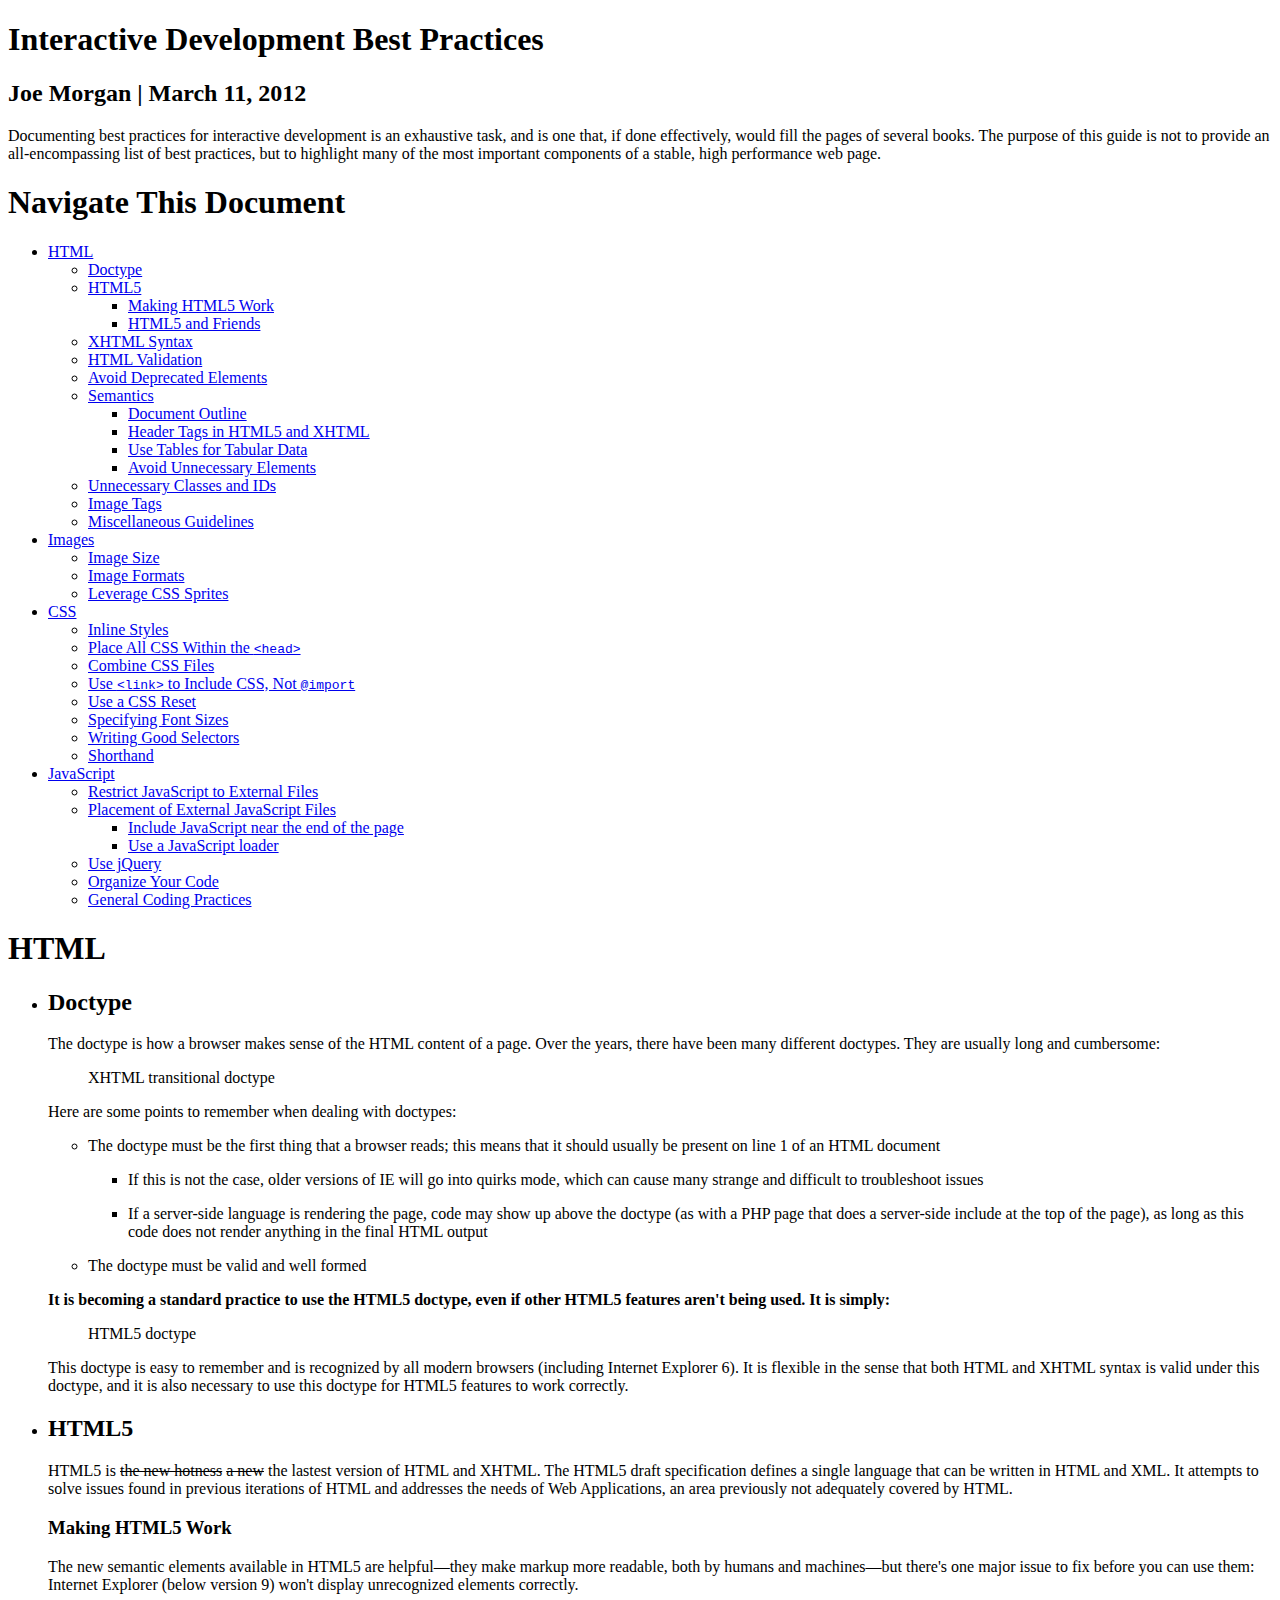
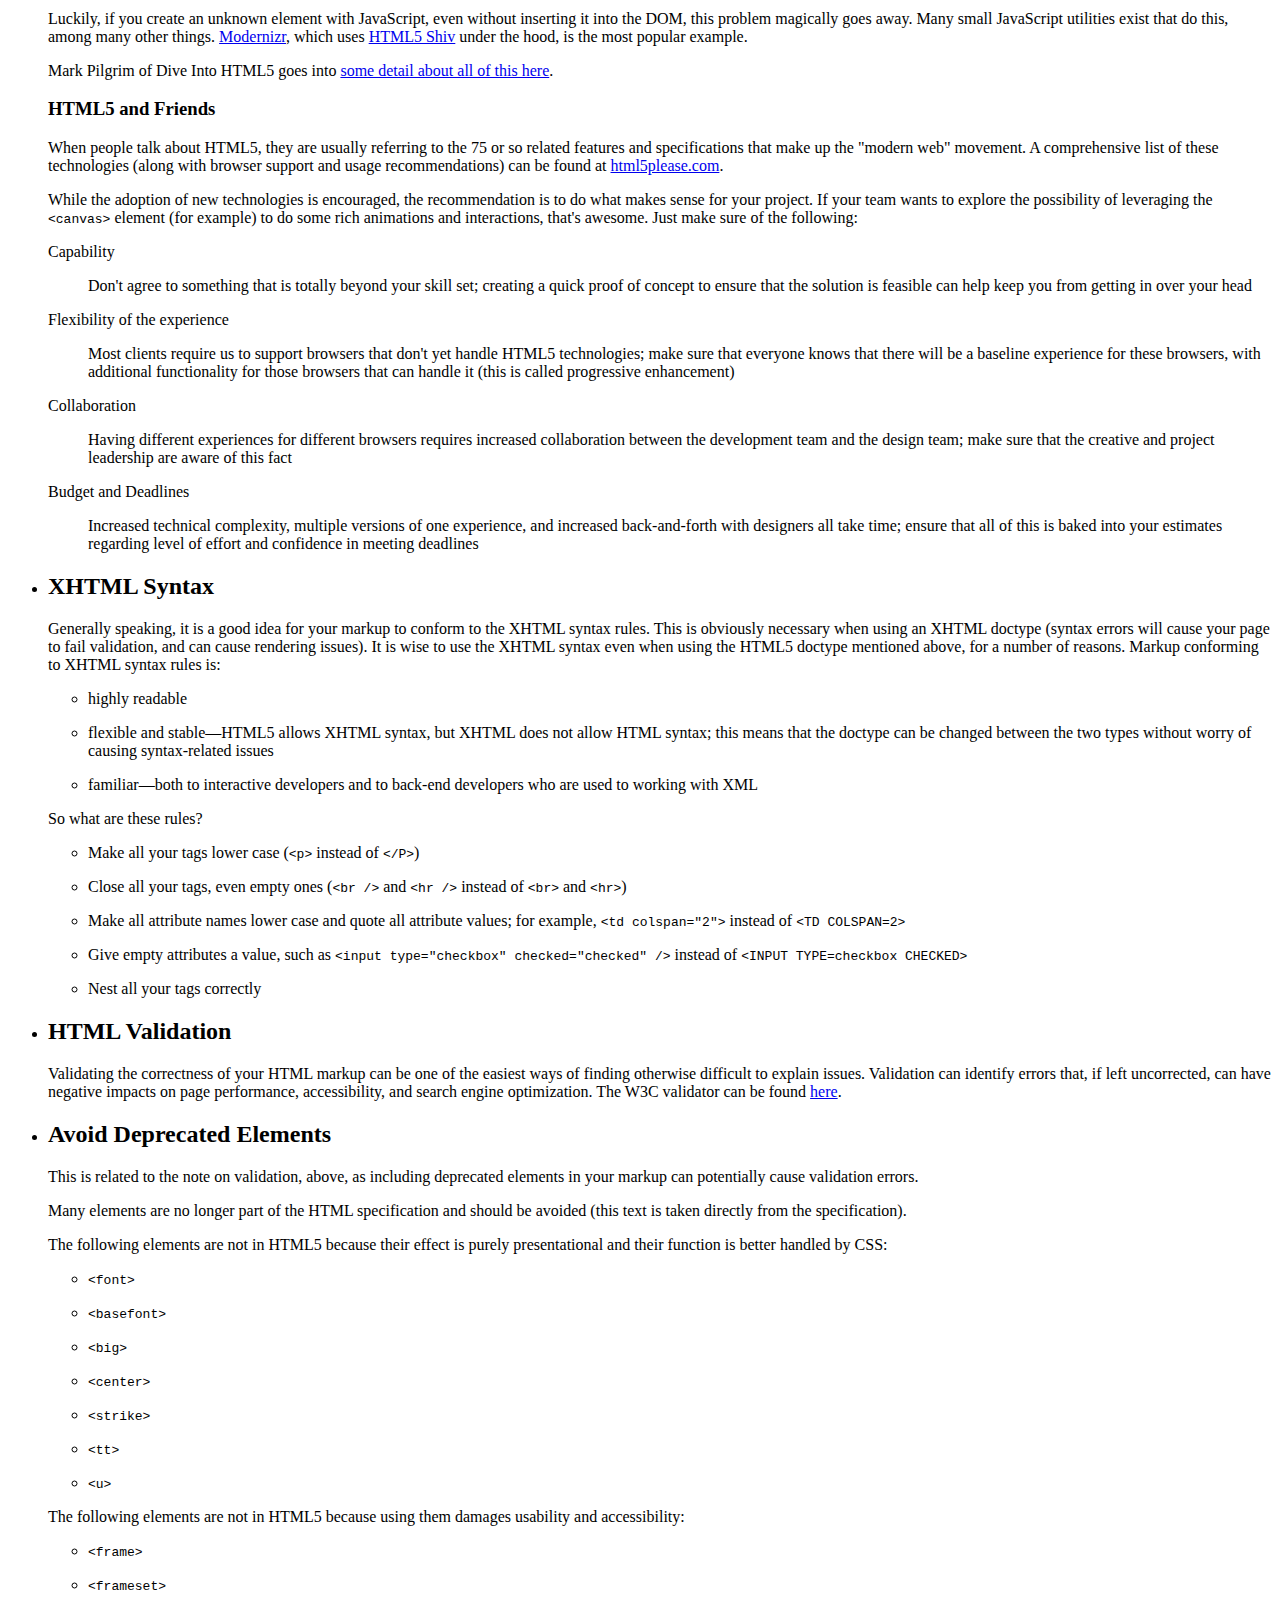
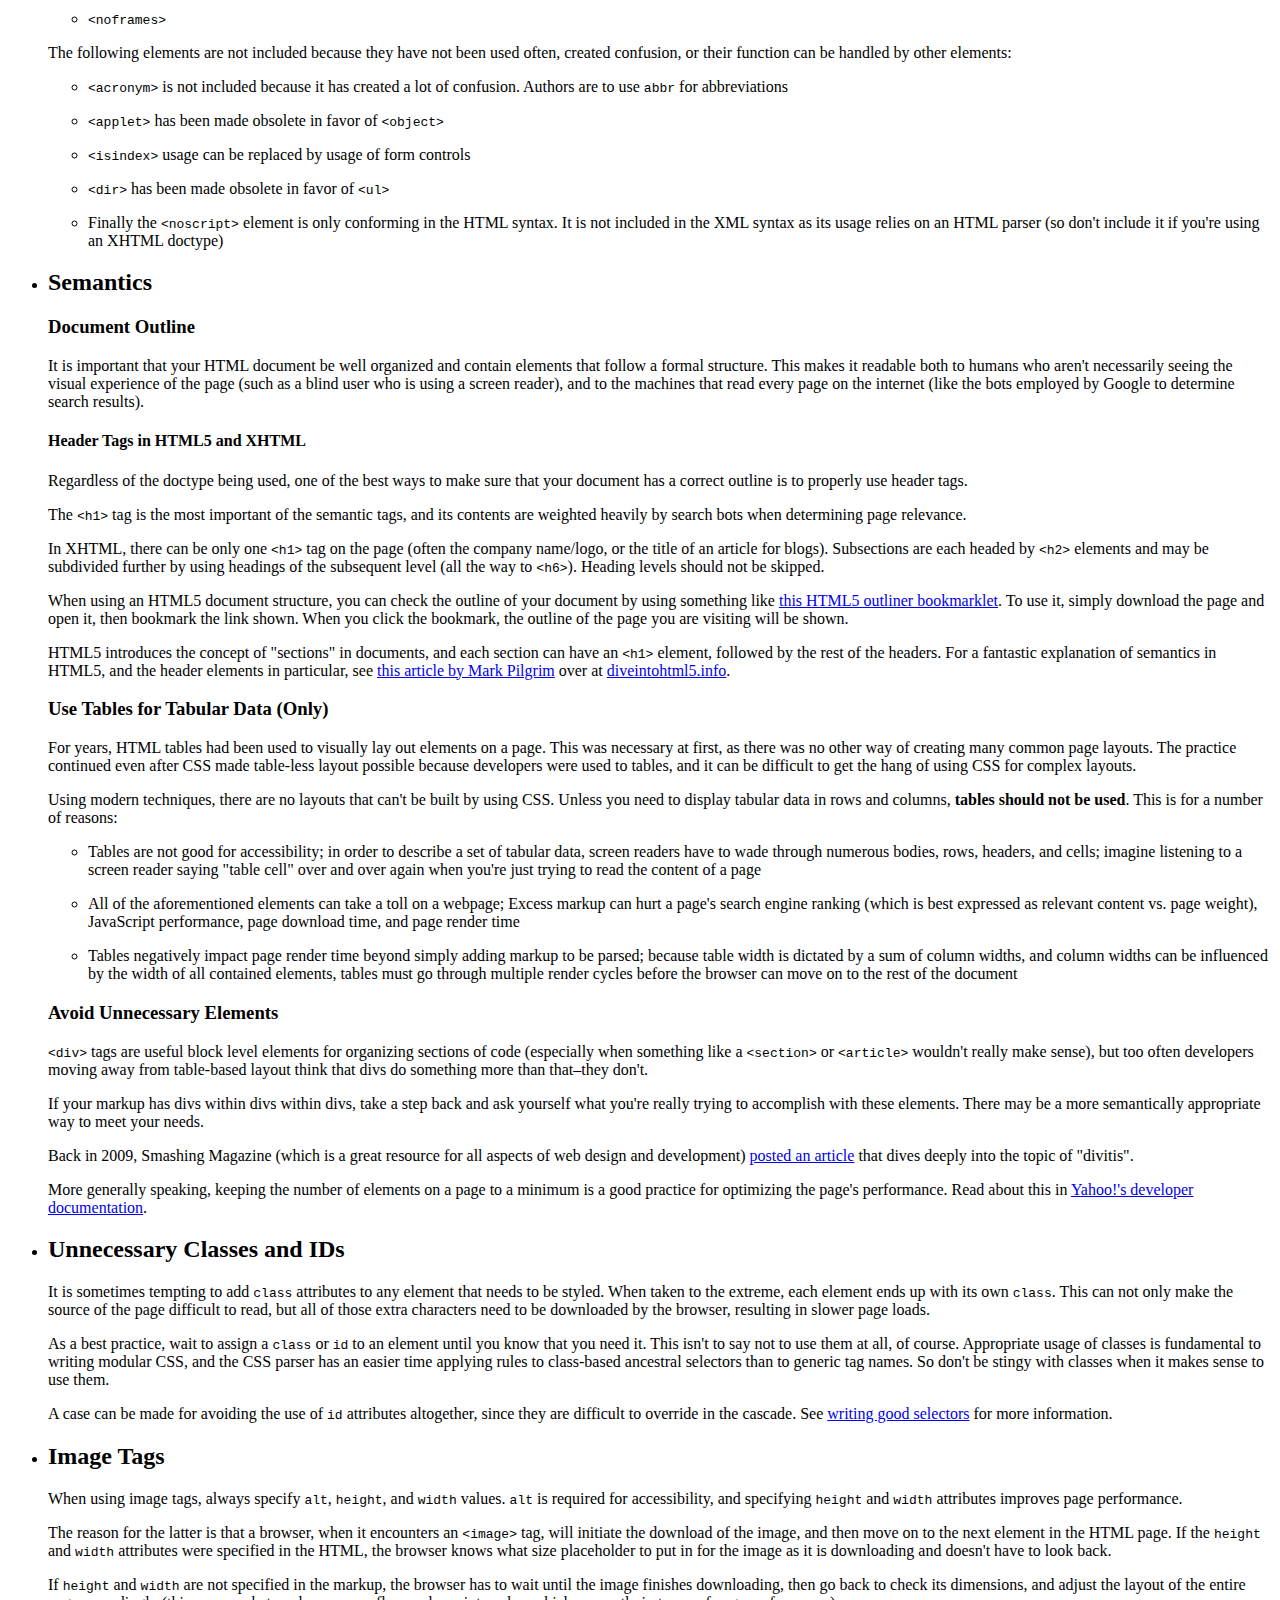
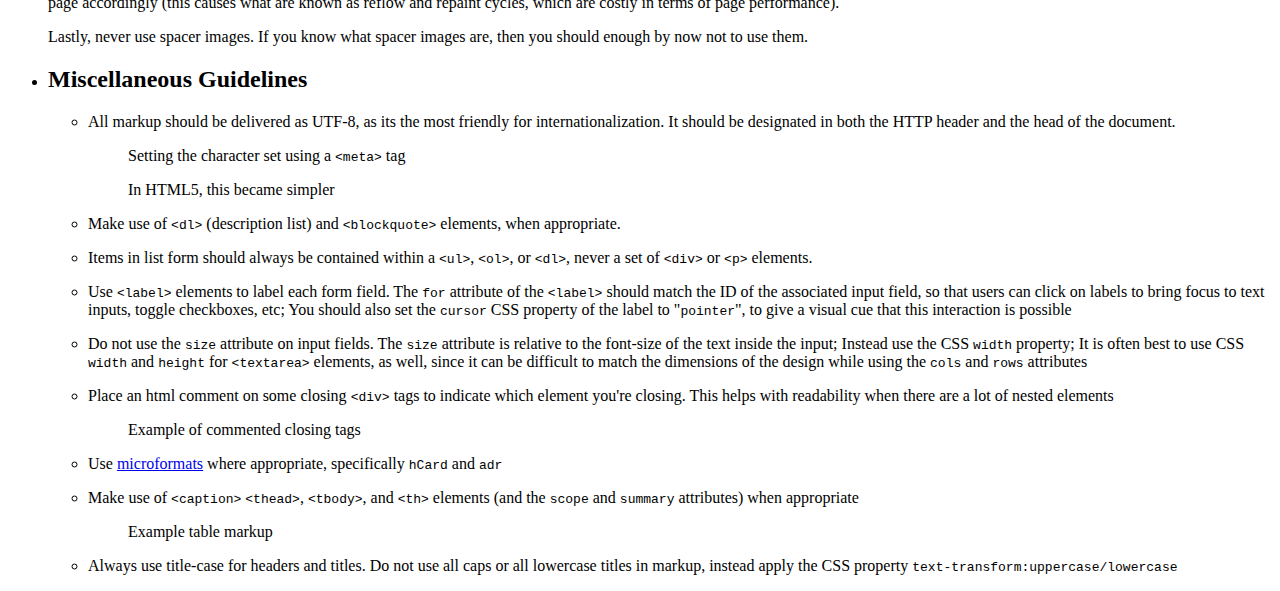
==== commit e2635b3f: "Finished updating/proofing HTML section content" ====
--- a/index.html
+++ b/index.html
@@ -35,7 +35,7 @@
 			<header>
 				<hgroup>
 					<h1>Interactive Development Best Practices</h1>
-					<h2>Joe Morgan | <time datetime="20011-03-15">March 15, 2011</time></h2>				
+					<h2>Joe Morgan | <time datetime="20011-03-15">March 11, 2012</time></h2>				
 				</hgroup>	
 				
 				<p>
@@ -73,7 +73,7 @@
 									<li><a href="#avoid-unnecessary-elements" title="Avoid Unnecessary Elements">Avoid Unnecessary Elements</a></li>
 								</ul>
 							</li>
-							<li><a href="#unnecessary-classes" title="Avoid Unnecessary Classes and IDs">Avoid Unnecessary Classes and IDs</a></li>
+							<li><a href="#unnecessary-classes" title="Unnecessary Classes and IDs">Unnecessary Classes and IDs</a></li>
 							<li><a href="#image-tags" title="Image Tags">Image Tags</a></li>
 							<li><a href="#miscellaneous-guidelines" title="Miscellaneous Guidelines">Miscellaneous Guidelines</a></li>
 						</ul>
@@ -467,26 +467,27 @@
 							<h3 id="tables-for-data">Use Tables for Tabular Data (Only)</h3>
 							
 							<p>
-								For years, HTML tables had been used to visually lay out elements on a page. At first, this was necessary, as there was no other way of creating 
+								For years, HTML tables had been used to visually lay out elements on a page. This was necessary at first, as there was no other way of creating 
 								many common page layouts. The practice continued even after CSS made table-less layout possible because developers were used to tables, and 
 								it can be difficult to get the hang of using CSS for complex layouts.
 							</p>
 								
 							<p>
-								Using modern techniques, there are no layouts that can't be built by using CSS. Unless you need to display tabular data in rows and columns, tables should not be 
-								used. This is for a number of reasons:
+								Using modern techniques, there are no layouts that can't be built by using CSS. Unless you need to display tabular data in rows and columns, 
+								<strong>tables should not be used</strong>. This is for a number of reasons:
 							</p>	
 									
 							<ul>
 								<li>
 									<p>
-										Tables are not good for accessibility; screen readers have a hard time wading through numerous tables, table bodies, table rows, and table cells. 
-										Imagine listening to a screen reader saying "table cell" over and over again when you're just trying to read the content of a page
+										Tables are not good for accessibility; in order to describe a set of tabular data, screen readers have to wade through numerous 
+										bodies, rows, headers, and cells; imagine listening to a screen reader saying "table cell" over and over again when you're just 
+										trying to read the content of a page
 									</p>
 								</li>
 								<li>
 									<p>
-										All of the aforementioned elements can take a toll on a webpage; Excess markup can hurt a page's search engine optimization (which is best 
+										All of the aforementioned elements can take a toll on a webpage; Excess markup can hurt a page's search engine ranking (which is best 
 										expressed as relevant content vs. page weight), JavaScript performance, page download time, and page render time
 									</p>
 								</li>
@@ -504,7 +505,7 @@
 							<p>
 								<code>&lt;div&gt;</code> tags are useful block level elements for organizing sections of code (especially when something like a <code>&lt;section&gt;</code>
 								or <code>&lt;article&gt;</code> wouldn't really make sense), but too often developers moving away from table-based layout think that divs do something more 
-								than that&mdash;they don't. 
+								than that&ndash;they don't. 
 							</p>		
 								
 							<p>
@@ -523,17 +524,20 @@
 							</p>
 					</li>
 					<li>					
-						<h2 id="unnecessary-classes">Avoid Unnecessary Classes and IDs</h2>
-						
-						<p>
-							Some developers will give an ID or a class (or worse, both) to every element in the HTML. This can not only make the source of the page difficult 
-							to read, but all of those extra characters that need to be downloaded by the browser add up, and result in slightly slower page loading times.
-						</p>
-						
-						<p>
-							As a best practice, wait to assign a class or ID to an element until you know that you need it. This isn't to say not to use them at all, of course. 
-							The CSS parser has an easier time applying rules to a class-based ancestral selector than one that just uses a generic tag name, so don't be stingy 
-							with classes when it makes sense to use them. 
+						<h2 id="unnecessary-classes">Unnecessary Classes and IDs</h2>
+						
+						<p>
+							It is sometimes tempting to add <code>class</code> attributes to any element that needs to be styled. When taken to the extreme, each element ends up with its own <code>class</code>. 
+							This can not only make the source of the page difficult to read, but all of those extra characters need to be downloaded by the browser, resulting in slower page loads.
+						</p>
+						<p>
+							As a best practice, wait to assign a <code>class</code> or <code>id</code> to an element until you know that you need it. This isn't to say not to use them at all, of course. 
+							Appropriate usage of classes is fundamental to writing modular CSS, and the CSS parser has an easier time applying rules to class-based ancestral 
+							selectors than to generic tag names. So don't be stingy with classes when it makes sense to use them. 
+						</p>
+						<p>
+							A case can be made for avoiding the use of <code>id</code> attributes altogether, since they are difficult to override in the cascade. 
+							See <a href="css.html#writing-good-selectors" title="Writing good selectors">writing good selectors</a> for more information.
 						</p>
 					</li>
 					<li>					
@@ -602,7 +606,7 @@
 							</li>
 							<li>
 								<p>
-									Do not use the size attribute on input fields. The size attribute is relative to the font-size of the text inside the input; Instead use the CSS 
+									Do not use the <code>size</code> attribute on input fields. The <code>size</code> attribute is relative to the font-size of the text inside the input; Instead use the CSS 
 									<code>width</code> property; It is often best to use CSS <code>width</code> and <code>height</code> for <code>&lt;textarea&gt;</code> elements, as well,
 									since it can be difficult to match the dimensions of the design while using the <code>cols</code> and <code>rows</code> attributes
 								</p>
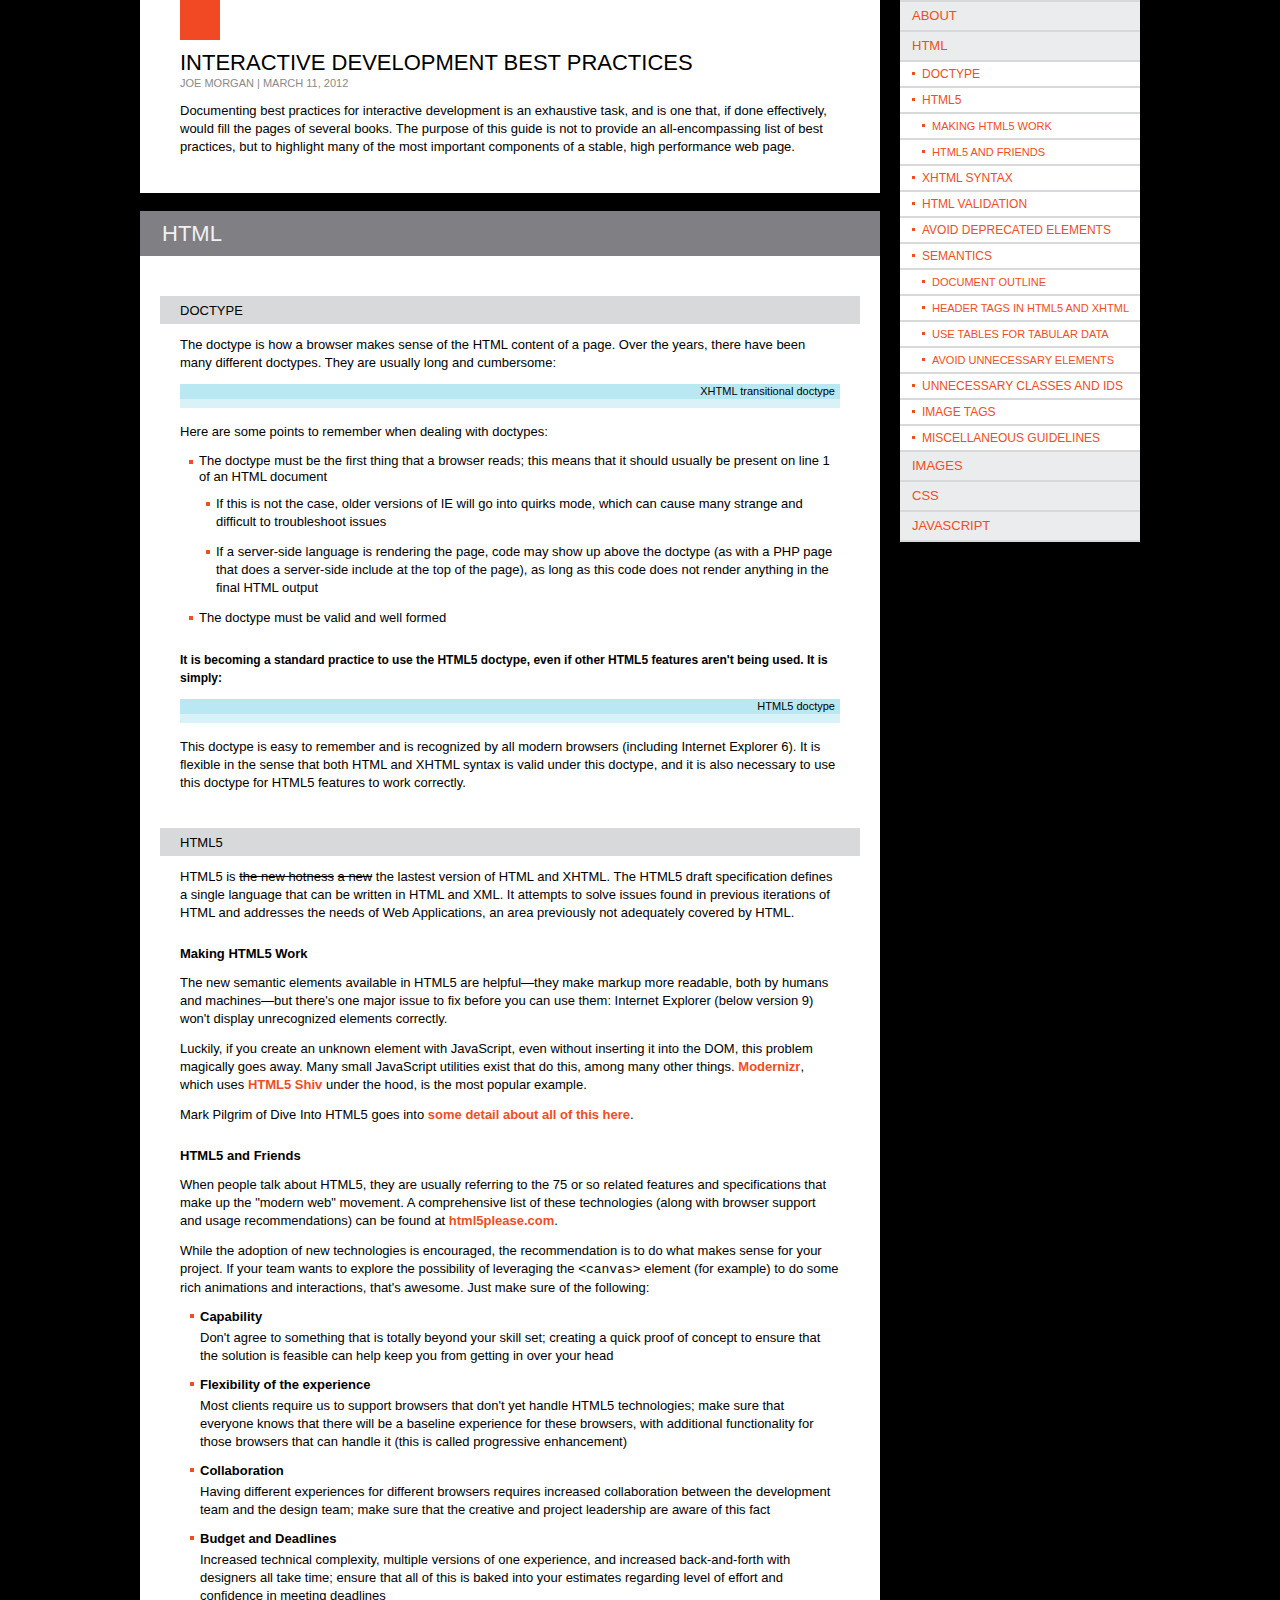
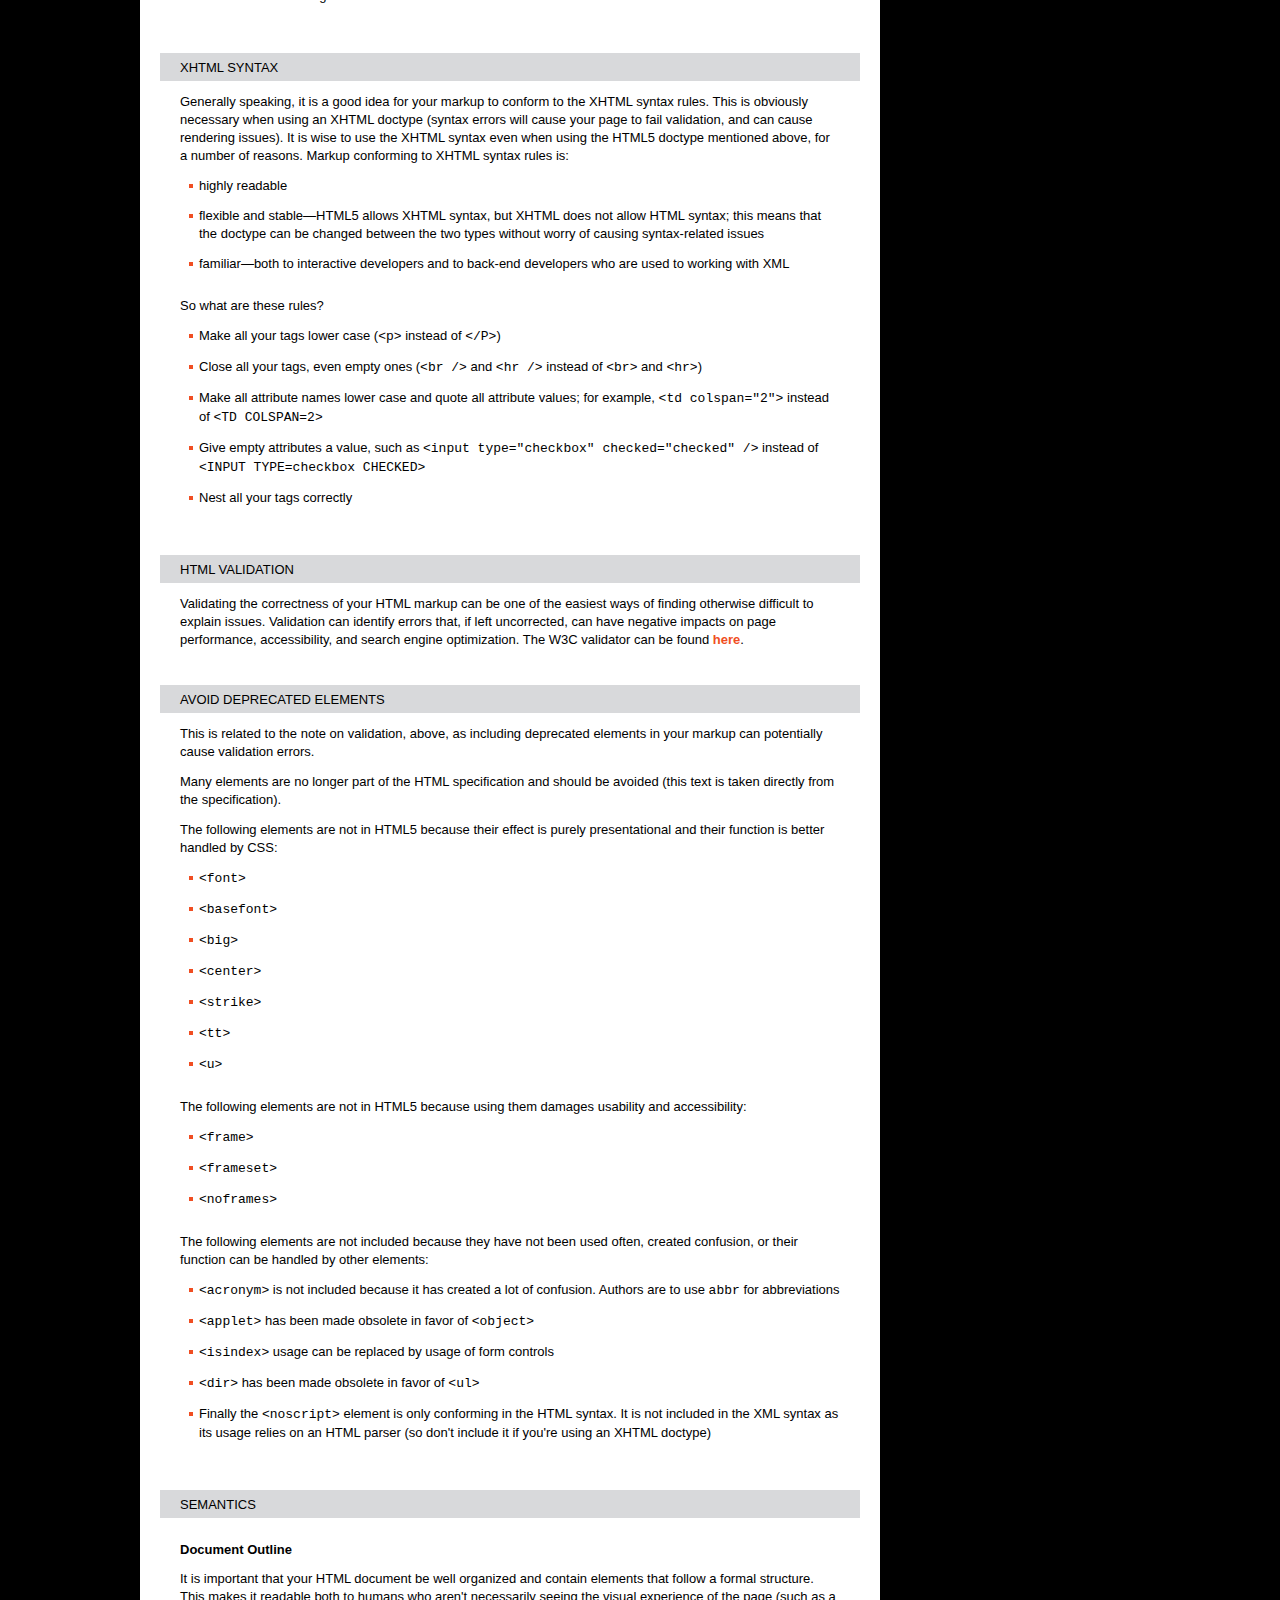
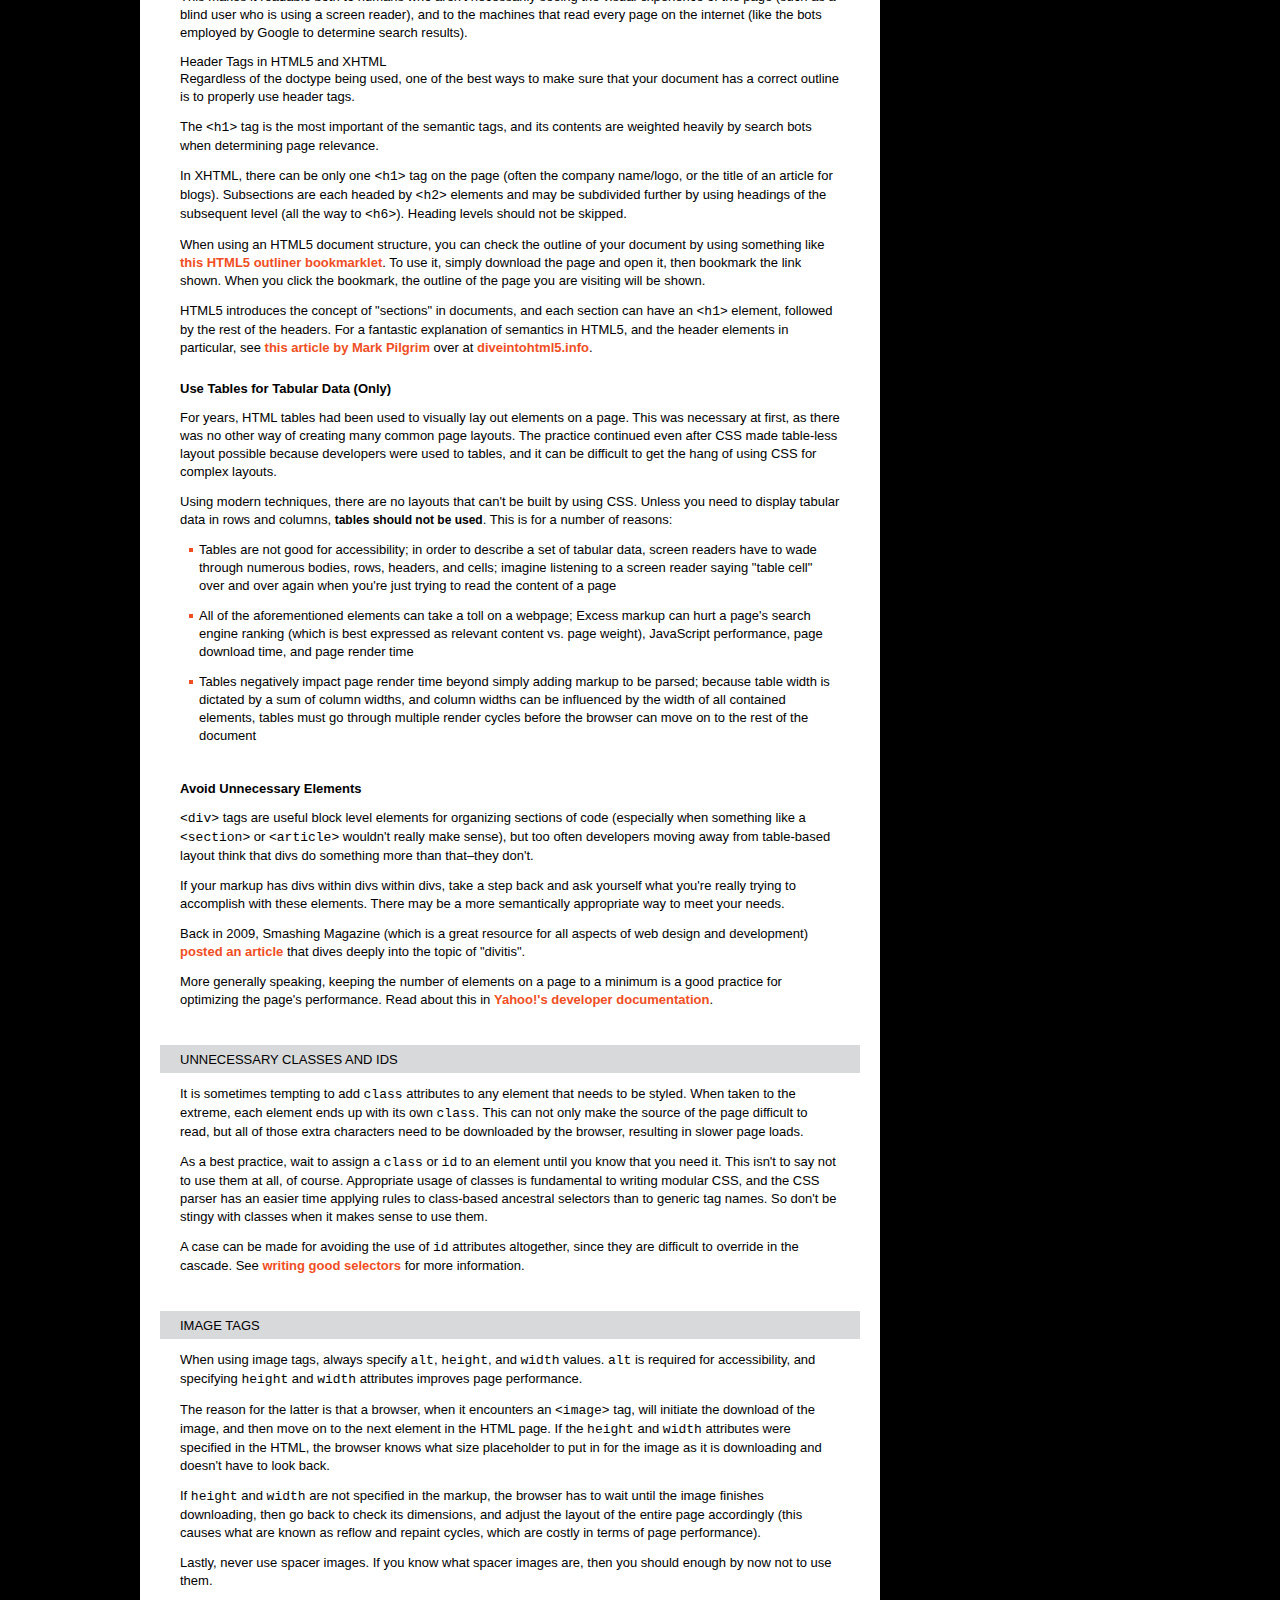
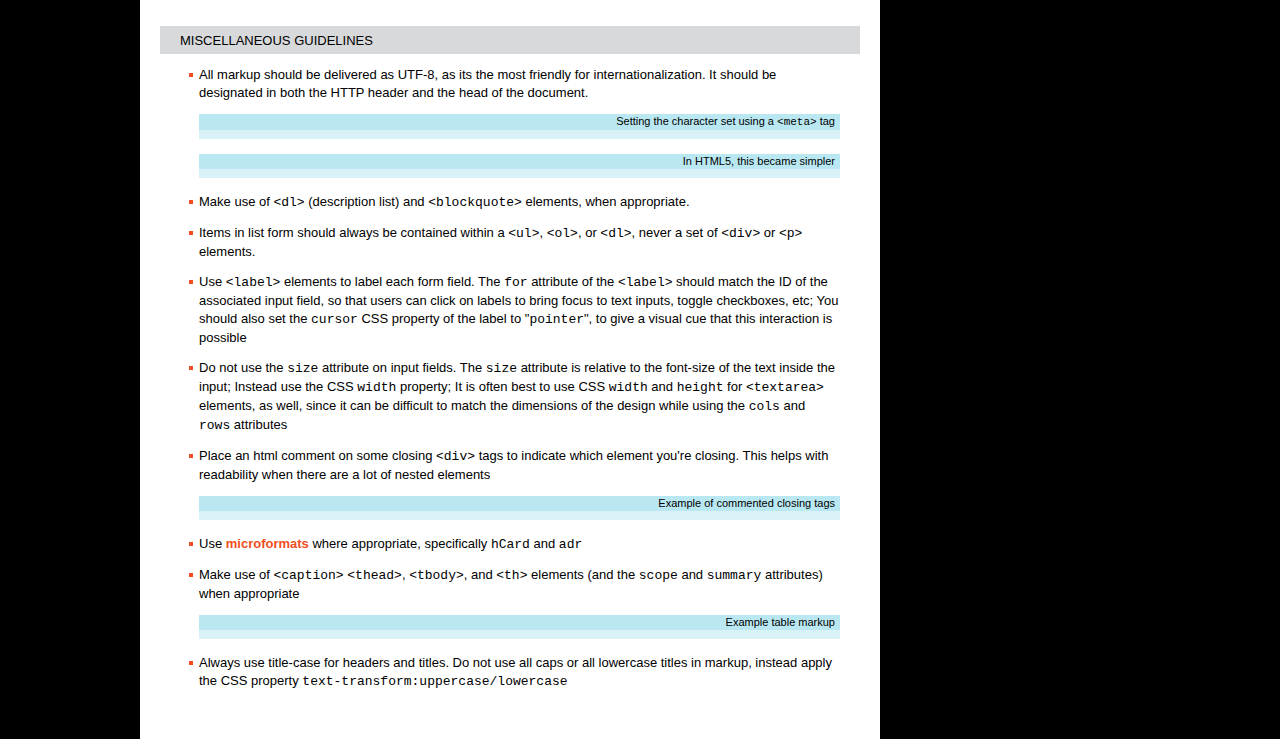
==== commit 798d83b6: "adding about branch" ====
--- a/index.html
+++ b/index.html
@@ -50,6 +50,9 @@
 			<nav>
 				<h1>Navigate This Document</h1>
 				<ul>
+					<li>
+						<a class="top-level" href="about.html" title="About">About</a>
+					</li>
 					<li class="active">
 						<a class="top-level" href="#HTML" title="HTML">HTML</a>
 						<ul class="second-level">
--- a/css/main.css
+++ b/css/main.css
@@ -0,0 +1,346 @@
+/*====================================================================================================*/
+/* RESET */
+/*====================================================================================================*/
+html, body, div, span, object, iframe, h1, h2, h3, h4, h5, h6, p, blockquote, pre,
+abbr, address, cite, code, del, dfn, em, img, ins, kbd, q, samp,
+small, strong, sub, sup, var, b, i, dl, dt, dd, ol, ul, li,
+fieldset, form, label, legend, table, caption, tbody, tfoot, thead, tr, th, td,
+article, aside, figure, footer, header, hgroup, menu, nav, section, menu,
+time, mark, audio, video{
+	background:transparent;
+	border:0;
+	font-size:100%;
+	font-style:normal;
+	font-weight:normal;
+	margin:0;
+	outline:0;
+	padding:0;
+	vertical-align:baseline;
+}
+article, aside, figure, footer, header, hgroup, nav, section{ 
+	display:block; 
+}
+html, body{
+	height:100%;
+}
+body {
+	background:#fff;
+	color:#000;
+	font-family:Arial, Helvetica, sans-serif;
+	font-size:13px;
+	line-height:1.2308em;
+}
+ol, ul{
+	list-style:none;
+}
+blockquote, q{
+	quotes:none;
+}
+/* remember to define focus styles! */
+:focus{
+	outline:0;
+}
+/* remember to highlight inserts somehow! */
+ins {
+	text-decoration:none;
+}
+del {
+	text-decoration:line-through;
+}
+/* tables still need cellspacing="0" */
+table {
+	border-collapse:collapse;
+	border-spacing:0;
+}
+strong{
+	font-weight:bold;
+}
+strong em{
+	font-weight:bold;
+	font-style:italic;
+}
+em strong{
+	font-weight:bold;
+	font-style:italic;
+}	
+em{
+	font-style:italic;
+}
+/*====================================================================================================*/
+
+/*====================================================================================================*/
+/* FONTS */
+/*====================================================================================================*/
+/* Font Replacement */
+@font-face {
+    font-family: 'SapientSansBoldRegular';
+    src: url('fonts/spntsb-webfont.eot');
+    src: url('fonts/spntsb-webfont.eot?iefix') format('eot'),
+         url('fonts/spntsb-webfont.woff') format('woff'),
+         url('fonts/spntsb-webfont.ttf') format('truetype'),
+         url('fonts/spntsb-webfont.svg#webfontIEvjje2r') format('svg');
+    font-weight: normal;
+    font-style: normal;
+}
+h1, 
+h2, 
+nav a{ 
+	font-family: "SapientSansBoldRegular", Verdana, Arial, Helvetica, sans-serif;
+	text-transform:uppercase;
+	visibility: visible;
+}
+/*====================================================================================================*/
+
+/*====================================================================================================*/
+/* CUSTOM STYLES */
+/*====================================================================================================*/
+a{
+	color:#f04e22;
+	font-weight:bold;
+	text-decoration:none;
+	
+	-moz-transition:color .3s ease-in-out;
+	-webkit-transition: color .3s ease-in-out;
+	transition: color .3s ease-in-out;
+}
+a:hover{
+	color:#000;
+}
+code{
+	font-family:"Courier New", Courier, monospace; 
+}
+h2 code{
+	font-weight:bold;
+}	
+p{
+	line-height:1.3847em;
+	padding:0 0 12px;
+}
+strong{
+	font-size:12px;
+}
+body{
+	background:#000;
+}
+.main-container{
+	margin:0 auto;
+	position:relative;
+	width:1000px;
+}
+header{
+	background:#fff;
+	margin:0 0 18px;
+	padding:55px 40px 25px;
+	position:relative;
+	width:660px;
+}
+header::before{
+	background:#f14924;
+	content:"";
+	display:block;
+	height:40px;
+	left:40px;
+	top:0;
+	position:absolute;
+	width:40px;
+	z-index:100;
+}
+h1{
+	font-size:22px;
+}
+hgroup h1{
+	padding:0 0 4px;
+}	
+hgroup h2{
+	color:#8a8a8a;
+	font-size:11px;
+	padding:0 0 11px;
+	text-transform:uppercase;
+}	
+.main-container > nav{
+	background:#fff;
+	position:absolute;
+	right:240px;
+	top:0;
+}
+.main-container > nav{
+	background:#fff;
+	position:absolute;
+	right:240px;
+	top:0;
+}	
+nav h1{
+	position:absolute;
+	left:-100000px;
+}
+.recs ul li:after,
+.second-level a:after,
+dt:after{
+	background:#f04e22;
+	content:"";
+	display:block;
+	height:4px;
+	left:0;	
+	position:absolute;
+	top:7px;
+	width:4px;
+}
+.second-level a:hover:after{
+	background:#000;
+}
+.second-level a:after{
+	height:3px;
+	top:10px;
+	width:3px;
+}
+nav a{
+	font-size:12px;
+	font-weight:normal;
+}
+nav > ul{
+	border-bottom:2px solid #d8d9db;
+	position:fixed;
+	top:0;
+	width:240px;			
+}
+nav > .not-fixed{
+	position:absolute;			
+}
+nav > ul > li{
+	background:#ebeced;
+	border-top:2px solid #d8d9db;
+}
+nav > ul > li > ul{
+	display:none;
+}
+nav .active ul{
+	display:block;
+}
+.top-level{
+	display:block;
+	font-size:13px;
+	line-height:28px;
+	padding:0 0 0 12px;
+	text-transform:uppercase;
+}
+.second-level li{
+	background:#fff;
+	border-top:2px solid #d8d9db;
+}
+.second-level a{
+	display:block;
+	margin:0 0 0 12px;
+	padding:4px 0 4px 10px;
+	position:relative;
+}
+.second-level ul a{
+	font-size:11px;
+	padding:4px 0 4px 20px;
+}
+.second-level ul a:after{
+	left:10px;
+}
+nav code{
+	font-weight:bold;
+}
+section{
+	background:#fff;
+	display:block;
+	margin:0 0 18px;
+	width:740px;
+}
+section h1{
+	background:#807f83;
+	color:#f1f1f1;
+	line-height:45px;
+	margin:0 0 40px;
+	padding:0 0 0 22px;
+}
+section > p{
+	margin:-20px 0 0 0;
+	padding:0 20px 16px;
+}
+.recs > li{
+	overflow:visible;	
+	padding:40px 40px 24px;
+	position:relative;
+}
+.recs h2{
+	background:#d8d9db;
+	left:20px;
+	line-height:26px;
+	padding:2px 20px 0;
+	position:absolute;
+	top:0;
+	width:660px;      
+}
+.recs ul{
+	margin:0 0 12px;
+	padding:0 0 0 9px;
+}
+.recs ul li{
+	padding:0 0 0 10px;
+	position:relative;
+}
+.recs ul ul{
+	margin:0;
+	padding:10px 0 0 7px;
+}
+figure{
+	background:#d8f2f8;
+	margin:0 0 15px;
+	padding:0 0 9px;
+}
+figcaption{
+	background:#bae8f2;
+	display:block;
+	font-size:11px;
+	line-height:15px;
+	padding:0 5px 0 0;
+	text-align:right;
+}
+section h3{
+	font-weight:bold;
+	padding:12px 0;
+}
+dl{
+	margin:0 0 12px;
+	padding:0 0 0 10px;
+}
+dt{
+	display:block;
+	font-weight:bold;
+	padding:0 0 4px 10px;
+	position:relative;
+}
+dt:after{
+	top:5px;
+}
+dd{
+	padding:0 0 0 10px;
+}
+blockquote {
+  font-style: italic;
+  line-height: 1.3847em;
+  padding: 0 12px 12px 12px;
+}
+/*====================================================================================================*/
+	
+/*====================================================================================================*/
+/* Syntax Highlighter */
+/*====================================================================================================*/
+/* Syntax Highlighter - Main Component */
+.syntaxhighlighter a,.syntaxhighlighter div,.syntaxhighlighter code,.syntaxhighlighter table,.syntaxhighlighter td,.syntaxhighlighter tr,.syntaxhighlighter tbody,.syntaxhighlighter thead,.syntaxhighlighter caption,.syntaxhighlighter textarea{-moz-border-radius:0 0 0 0!important;-webkit-border-radius:0 0 0 0!important;background:none!important;border:0!important;bottom:auto!important;float:none!important;height:auto!important;left:auto!important;line-height:1.1em!important;margin:0!important;outline:0!important;overflow:visible!important;padding:0!important;position:static!important;right:auto!important;text-align:left!important;top:auto!important;vertical-align:baseline!important;width:auto!important;box-sizing:content-box!important;font-family:"Consolas","Bitstream Vera Sans Mono","Courier New",Courier,monospace!important;font-weight:normal!important;font-style:normal!important;font-size:1em!important;min-height:inherit!important;min-height:auto!important}.syntaxhighlighter{width:100%!important;margin:1em 0 1em 0!important;position:relative!important;overflow:auto!important;font-size:1em!important}.syntaxhighlighter.source{overflow:hidden!important}.syntaxhighlighter .bold{font-weight:bold!important}.syntaxhighlighter .italic{font-style:italic!important}.syntaxhighlighter .line{white-space:pre!important}.syntaxhighlighter table{width:100%!important}.syntaxhighlighter caption{text-align:left!important;padding:.5em 0 .5em 1em!important}.syntaxhighlighter .code{width:100%!important}.syntaxhighlighter .code .container{position:relative!important}.syntaxhighlighter .code .container textarea{box-sizing:border-box!important;position:absolute!important;left:0!important;top:0!important;width:100%!important;height:100%!important;border:none!important;background:white!important;padding-left:1em!important;overflow:hidden!important;white-space:pre!important}.syntaxhighlighter table td.gutter .line{text-align:right!important;padding:0 .5em 0 1em!important}.syntaxhighlighter .code .line{padding:0 1em!important}.syntaxhighlighter.nogutter .code .container textarea,.syntaxhighlighter.nogutter .code .line{padding-left:0!important}.syntaxhighlighter.show{display:block!important}.syntaxhighlighter.collapsed table{display:none!important}.syntaxhighlighter.collapsed .toolbar{padding:.1em .8em 0 .8em!important;font-size:1em!important;position:static!important;width:auto!important;height:auto!important}.syntaxhighlighter.collapsed .toolbar span{display:inline!important;margin-right:1em!important}.syntaxhighlighter.collapsed .toolbar span a{padding:0!important;display:none!important}.syntaxhighlighter.collapsed .toolbar span .expandSource{display:inline!important}.syntaxhighlighter .toolbar{position:absolute!important;right:1px!important;top:1px!important;width:11px!important;height:11px!important;font-size:10px!important;z-index:10!important}.syntaxhighlighter .toolbar .title{display:inline!important}.syntaxhighlighter .toolbar a{display:block!important;text-align:center!important;text-decoration:none!important;padding-top:1px!important}.syntaxhighlighter .toolbar .expandSource{display:none!important}.syntaxhighlighter.ie{font-size:.9em!important;padding:1px 0 1px 0!important}.syntaxhighlighter.ie .toolbar{line-height:8px!important}.syntaxhighlighter.ie .toolbar a{padding-top:0!important}.syntaxhighlighter.printing .line.alt1 .content,.syntaxhighlighter.printing .line.alt2 .content,.syntaxhighlighter.printing .line.highlighted .number,.syntaxhighlighter.printing .line.highlighted.alt1 .content,.syntaxhighlighter.printing .line.highlighted.alt2 .content{background:none!important}.syntaxhighlighter.printing .line .number{color:#bbb!important}.syntaxhighlighter.printing .line .content{color:black!important}.syntaxhighlighter.printing .toolbar{display:none!important}.syntaxhighlighter.printing a{text-decoration:none!important}.syntaxhighlighter.printing .plain,.syntaxhighlighter.printing .plain a{color:black!important}.syntaxhighlighter.printing .comments,.syntaxhighlighter.printing .comments a{color:#008200!important}.syntaxhighlighter.printing .string,.syntaxhighlighter.printing .string a{color:blue!important}.syntaxhighlighter.printing .keyword{color:#069!important;font-weight:bold!important}.syntaxhighlighter.printing .preprocessor{color:gray!important}.syntaxhighlighter.printing .variable{color:#a70!important}.syntaxhighlighter.printing .value{color:#090!important}.syntaxhighlighter.printing .functions{color:#ff1493!important}.syntaxhighlighter.printing .constants{color:#06c!important}.syntaxhighlighter.printing .script{font-weight:bold!important}.syntaxhighlighter.printing .color1,.syntaxhighlighter.printing .color1 a{color:gray!important}.syntaxhighlighter.printing .color2,.syntaxhighlighter.printing .color2 a{color:#ff1493!important}.syntaxhighlighter.printing .color3,.syntaxhighlighter.printing .color3 a{color:red!important}.syntaxhighlighter.printing .break,.syntaxhighlighter.printing .break a{color:black!important}
+
+/* Syntax Highlighter - Default Theme */
+.syntaxhighlighter .line.highlighted.alt1,.syntaxhighlighter .line.highlighted.alt2{background-color:#e0e0e0!important}.syntaxhighlighter .line.highlighted.number{color:black!important}.syntaxhighlighter table caption{color:black!important}.syntaxhighlighter .gutter{color:#afafaf!important}.syntaxhighlighter .gutter .line{border-right:3px solid #6ce26c!important}.syntaxhighlighter .gutter .line.highlighted{background-color:#6ce26c!important;color:white!important}.syntaxhighlighter.printing .line .content{border:none!important}.syntaxhighlighter.collapsed{overflow:visible!important}.syntaxhighlighter.collapsed .toolbar{color:blue!important;background:white!important;border:1px solid #6ce26c!important}.syntaxhighlighter.collapsed .toolbar a{color:blue!important}.syntaxhighlighter.collapsed .toolbar a:hover{color:red!important}.syntaxhighlighter .toolbar{color:white!important;background:#6ce26c!important;border:none!important}.syntaxhighlighter .toolbar a{color:white!important}.syntaxhighlighter .toolbar a:hover{color:black!important}.syntaxhighlighter .plain,.syntaxhighlighter .plain a{color:black!important}.syntaxhighlighter .comments,.syntaxhighlighter .comments a{color:#008200!important}.syntaxhighlighter .string,.syntaxhighlighter .string a{color:blue!important}.syntaxhighlighter .keyword{color:#069!important}.syntaxhighlighter .preprocessor{color:gray!important}.syntaxhighlighter .variable{color:#a70!important}.syntaxhighlighter .value{color:#090!important}.syntaxhighlighter .functions{color:#ff1493!important}.syntaxhighlighter .constants{color:#06c!important}.syntaxhighlighter .script{font-weight:bold!important;color:#069!important;background-color:none!important}.syntaxhighlighter .color1,.syntaxhighlighter .color1 a{color:gray!important}.syntaxhighlighter .color2,.syntaxhighlighter .color2 a{color:#ff1493!important}.syntaxhighlighter .color3,.syntaxhighlighter .color3 a{color:red!important}.syntaxhighlighter .keyword{font-weight:bold!important}
+
+.syntaxhighlighter{
+	font-size:12px !important;
+	margin-bottom:0 !important;
+}
+
+.syntaxhighlighter .toolbar{
+	display:none;
+}
+/*====================================================================================================*/
